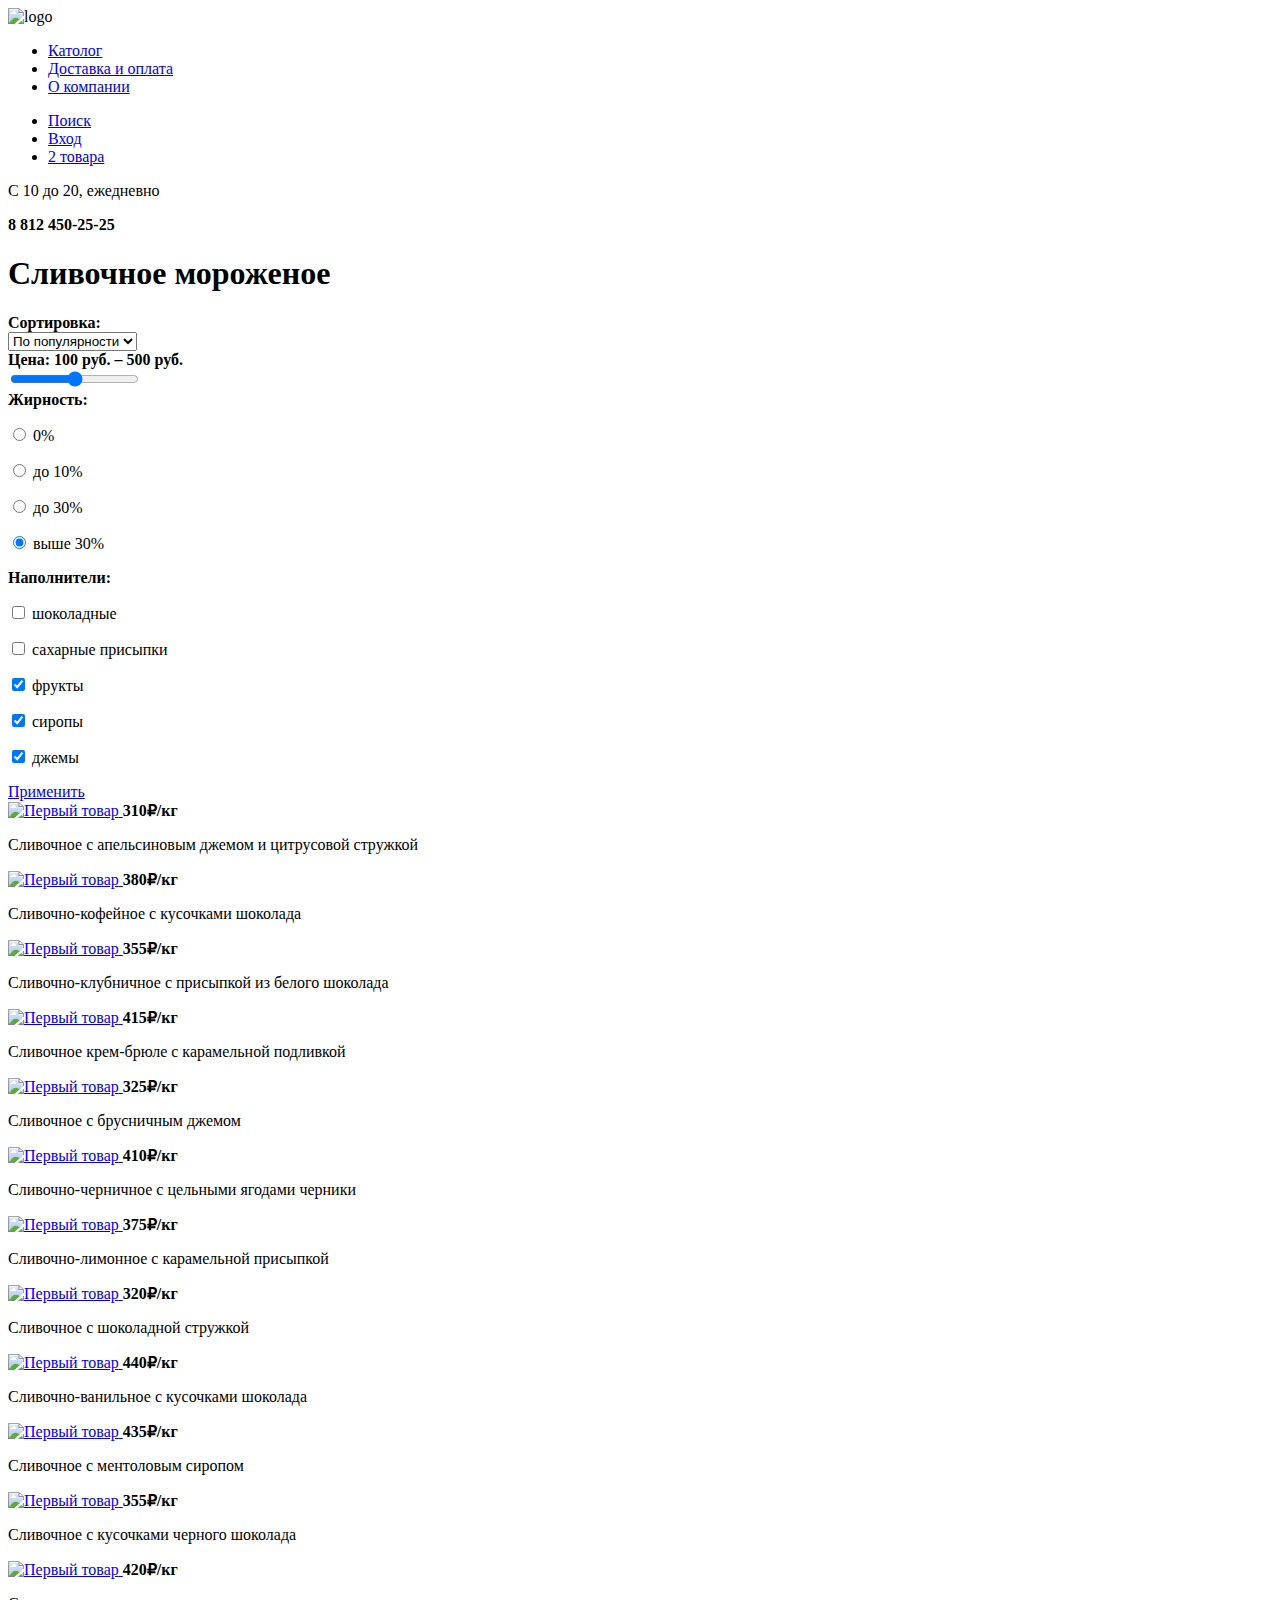
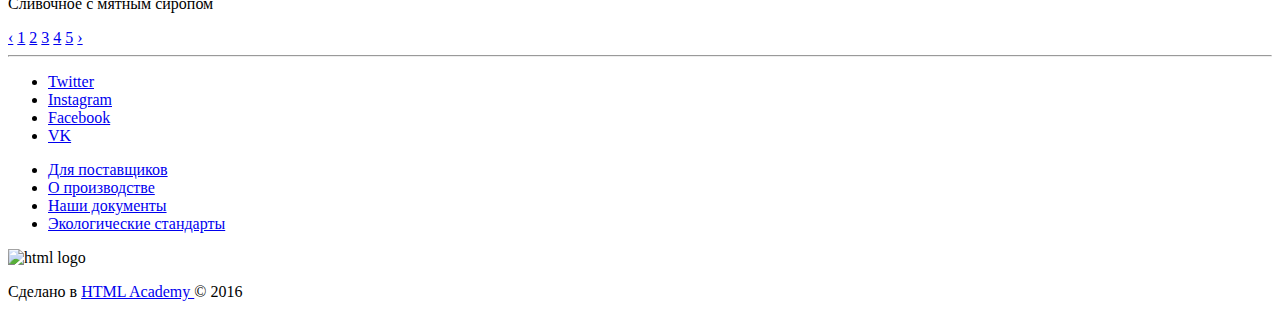
==== catalog.html @ f3e92a96 "Сделал index и catalog" ====
<!DOCTYPE html>
<html>
<head>
	<meta charset="utf-8">
	<title>Католог</title>
</head>
<body>
<!--НАВИГАЦИЯ САЙТА-->

  	<header class="main-header">
         <nav class="main-navigation">
               <img class="main-logo" src="http://placehold.it/150x100" alt="logo">

         	     <ul class="site-navigation">
         	     	     <li><a href="#">Католог</a>
         	     	     	<li><a href="#">Доставка и оплата</a>
         	     	     		<li><a href="#">О компании</a>	
         	     </ul>

         	     <ul class="user-navigation">
         	     	      <li class="search"><a href="#">Поиск</a></li>
         	     	      <li class="enter"><a href="#">Вход</a></li>
         	     	      <li class="your-items"><a href="#">2 товара</a></li>
         	     </ul>
         </nav>

         <div class="main-info">
         	<p class="main-info-text">С 10 до 20, ежедневно</p>
         	<b class="main-info-phone">8 812 450-25-25</b>
         </div> 
  	</header>	


  	<main>
  		<h1 class="main-name">
  			Сливочное мороженое
  		</h1>
  		<div class="settings-menu">

  			  <div class="sorting">
  			  	<b class="sorting-name">Сортировка:</b><br/>
  			  	<select class="sorting-list"> 
                    <option>По популярности</option>
                   <option>По ****</option>
                  <option>По ****</option>
                  <option>По ****</option>
               </select>
             </div>

          <div class="slider">
               <b class="slider-name">Цена: 100 руб. – 500 руб.</b><br/>
          	<input class="slider-list" type="range" min="100" max="500" list="rangeList1">
          </div>

          <div class="choose">
              <b class="choose-name">Жирность:</b>
              <p class="choose-list-1"><input name="jir" type="radio" value="1"> 0% </p>
               <p class="choose-list-2"><input name="jir" type="radio" value="2"> до 10%</p>
               <p class="choose-list-3"><input name="jir" type="radio" value="3" checked> до 30% </p>
               <p class="choose-list-4"><input name="jir" type="radio" value="4" checked> выше 30%</p>
          </div>

          <div class="type">
          	              <b class="type-name">Наполнители:</b>
              <p class="type-list-1"><input name="in" type="checkbox" value="11"> шоколадные </p>
               <p class="type-list-2"><input name="in" type="checkbox" value="22"> сахарные присыпки</p>
               <p class="type-list-3"><input name="in" type="checkbox" value="33" checked> фрукты </p>
               <p class="type-list-4"><input name="in" type="checkbox" value="44" checked> сиропы</p>
                 <p class="type-list-5"><input name="in" type="checkbox" value="55" checked> джемы</p>
          </div>
          <div class="button">
          	<!--ТУТ БУДЕТ КНОПКА, НО ПОКА a-->
            <a class="button-name" href="#">Применить</a>
          </div>
           </div>

  		</main>


  		<section class="items">

      <div class="item-1">
           <a href="#">
            	  <img class="item-1-img" src="http://placehold.it/150x100" alt="Первый товар">
            </a>
            <b class="item-1-price">310₽<span class="item-1-kg">/кг</span></b>
             
            <p class="item-1-text">Сливочное с апельсиновым джемом и цитрусовой стружкой</p>

      </div>


      <div class="item-2">
           <a href="#">
            	  <img class="item-2-img" src="http://placehold.it/150x100" alt="Первый товар">
            </a>
            <b class="item-2-price">380₽<span class="item-2-kg">/кг</span></b>
             
            <p class="item-2-text">Сливочно-кофейное с кусочками шоколада</p>

      </div>

      <div class="item-3">
           <a href="#">
            	  <img class="item-3-img" src="http://placehold.it/150x100" alt="Первый товар">
            </a>
            <b class="item-3-price">355₽<span class="item-3-kg">/кг</span></b>
             
            <p class="item-3-text">Сливочно-клубничное с присыпкой из белого шоколада</p>

      </div>


       <div class="item-4">
           <a href="#">
            	  <img class="item-4-img" src="http://placehold.it/150x100" alt="Первый товар">
            </a>
            <b class="item-4-price">415₽<span class="item-4-kg">/кг</span></b>
             
            <p class="item-4-text">Сливочное крем-брюле с карамельной подливкой</p>

      </div>

      <div class="item-5">
           <a href="#">
            	  <img class="item-5-img" src="http://placehold.it/150x100" alt="Первый товар">
            </a>
            <b class="item-5-price">325₽<span class="item-5-kg">/кг</span></b>
             
            <p class="item-5-text">Сливочное с брусничным джемом</p>

      </div>

      <div class="item-6">
           <a href="#">
            	  <img class="item-6-img" src="http://placehold.it/150x100" alt="Первый товар">
            </a>
            <b class="item-6-price">410₽<span class="item-6-kg">/кг</span></b>
             
            <p class="item-6-text">Сливочно-черничное с цельными ягодами черники</p>

      </div>

      <div class="item-7">
           <a href="#">
            	  <img class="item-7-img" src="http://placehold.it/150x100" alt="Первый товар">
            </a>
            <b class="item-7-price">375₽<span class="item-7-kg">/кг</span></b>
             
            <p class="item-7-text">Сливочно-лимонное с карамельной присыпкой</p>

      </div>

            <div class="item-8">
           <a href="#">
            	  <img class="item-8-img" src="http://placehold.it/150x100" alt="Первый товар">
            </a>
            <b class="item-8-price">320₽<span class="item-8-kg">/кг</span></b>
             
            <p class="item-8-text">Сливочное с шоколадной стружкой</p>

      </div>

          <div class="item-9">
           <a href="#">
            	  <img class="item-9-img" src="http://placehold.it/150x100" alt="Первый товар">
            </a>
            <b class="item-9-price">440₽<span class="item-9-kg">/кг</span></b>
             
            <p class="item-9-text">Сливочно-ванильное с кусочками шоколада</p>

      </div>

      <div class="item-10">
           <a href="#">
            	  <img class="item-10-img" src="http://placehold.it/150x100" alt="Первый товар">
            </a>
            <b class="item-10-price">435₽<span class="item-10-kg">/кг</span></b>
             
            <p class="item-10-text">Сливочноe с ментоловым сиропом</p>

      </div>

      <div class="item-11">
           <a href="#">
            	  <img class="item-11-img" src="http://placehold.it/150x100" alt="Первый товар">
            </a>
            <b class="item-11-price">355₽<span class="item-11-kg">/кг</span></b>
             
            <p class="item-11-text">Сливочное с кусочками черного шоколада</p>

      </div>

      <div class="item-12">
           <a href="#">
            	  <img class="item-12-img" src="http://placehold.it/150x100" alt="Первый товар">
            </a>
            <b class="item-12-price">420₽<span class="item-12-kg">/кг</span></b>
             
            <p class="item-12-text">Сливочное с мятным сиропом</p>

      </div>


  		</section>


 <div class="pick-str">
 
  <a class="pick-1" href="#">‹</a> 
  <a class="pick-2" href="#">1</a>
  <a class="pick-3" href="#">2</a> 
  <a class="pick-4" href="#">3</a> 
  <a class="pick-5" href="#">4</a> 
  <a class="pick-6" href="#">5</a> 
  <a class="pick-7" href="#">›</a> 

 </div>


 <hr/>

<footer class="main-footer">
    	<ul class="social">
    		 <li class="social-1"><a href="#">Twitter</a></li>
    		 <li class="social-2"><a href="#">Instagram</a></li>
    		 <li class="social-3"><a href="#">Facebook</a></li>
    		 <li class="social-4"><a href="#">VK</a></li>
    	</ul>

    	<ul class="social">
    		 <li class="social-img"><a href="#">Для поставщиков</a></li>
    		 <li><a href="#">О производстве	</a></li>
    		 <li><a href="#">	Наши документы</a></li>
    		 <li><a href="#">	Экологические стандарты</a></li>
    	</ul>

    	<div class="made-in-html">
    		<img class="made-in-html-logo" src="http://placehold.it/150x100" alt="html logo">
    		<p class="made-in-html-text">Сделано в <a href=#> HTML Academy </a>© 2016</p>
    	</div>
    </footer> 

</body>
</html>
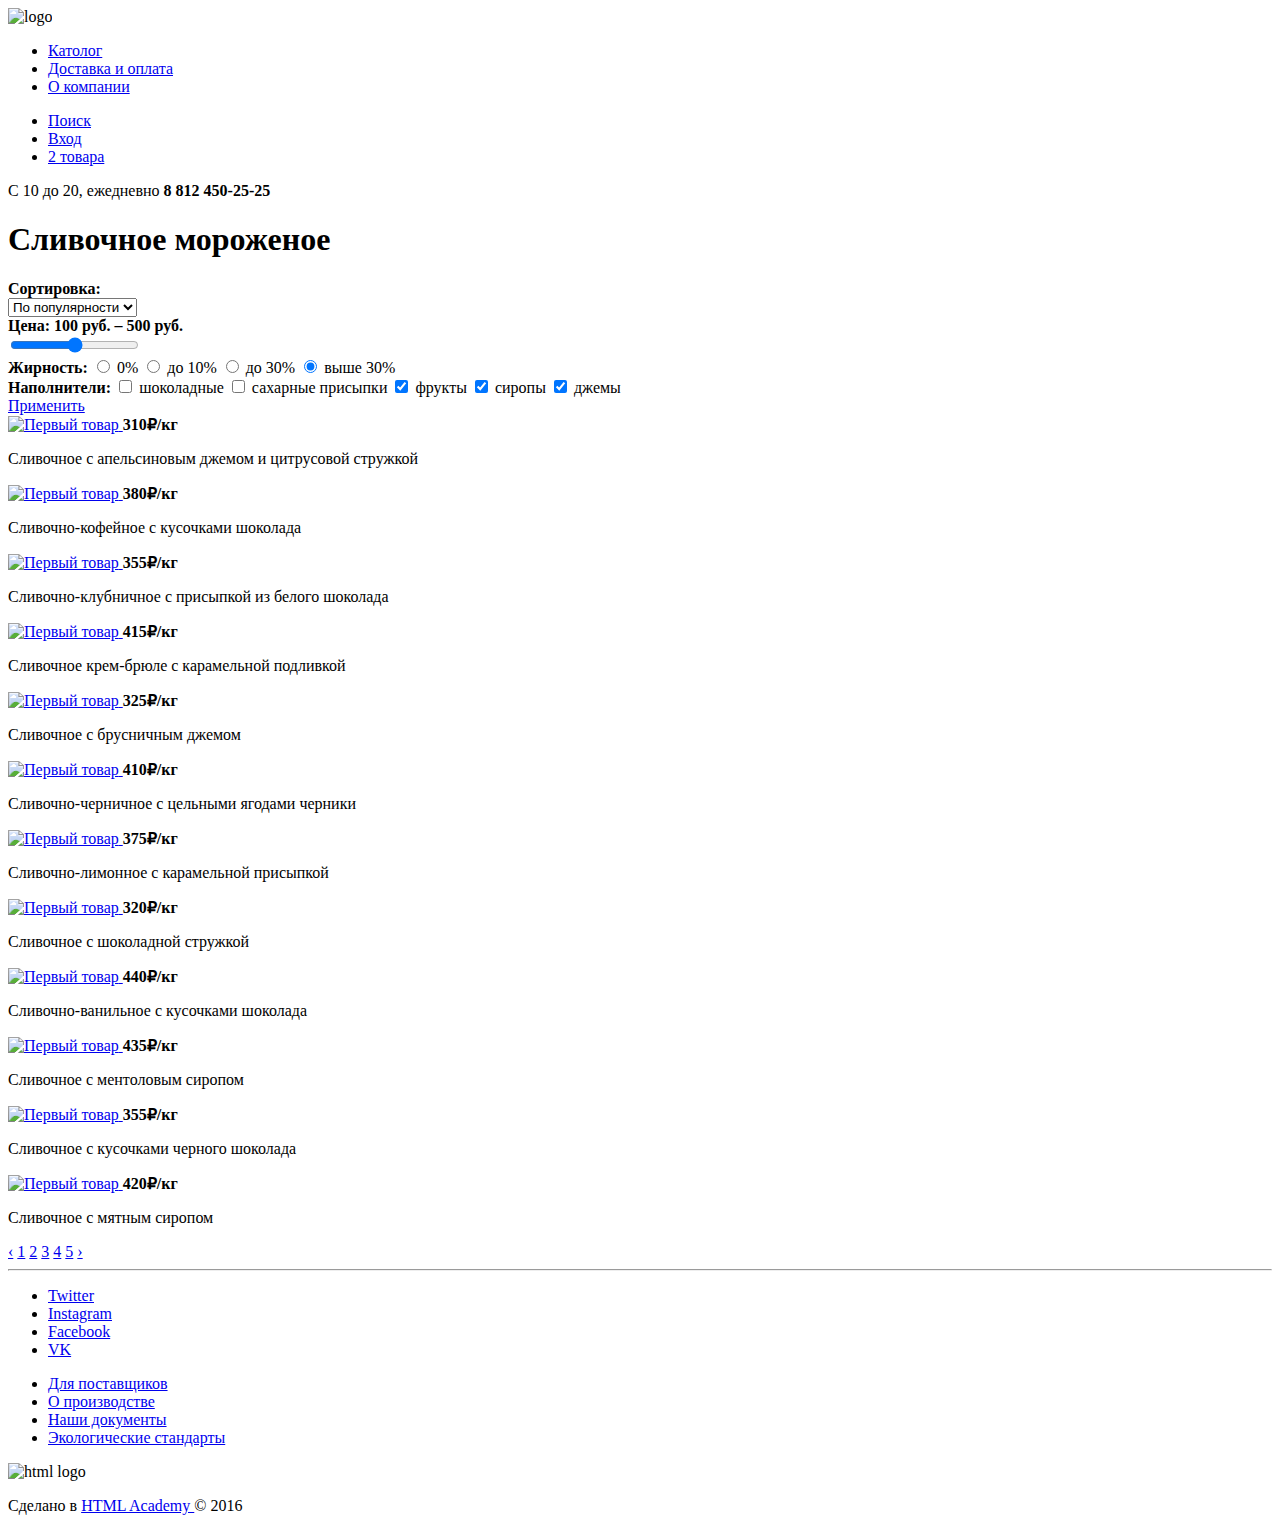
==== commit 58c07318: "Исправил" ====
--- a/catalog.html
+++ b/catalog.html
@@ -14,7 +14,7 @@
          	     <ul class="site-navigation">
          	     	     <li><a href="#">Католог</a>
          	     	     	<li><a href="#">Доставка и оплата</a>
-         	     	     		<li><a href="#">О компании</a>	
+         	     	     	<li><a href="#">О компании</a>	
          	     </ul>
 
          	     <ul class="user-navigation">
@@ -25,7 +25,7 @@
          </nav>
 
          <div class="main-info">
-         	<p class="main-info-text">С 10 до 20, ежедневно</p>
+         	<label class="main-info-text">С 10 до 20, ежедневно</label>
          	<b class="main-info-phone">8 812 450-25-25</b>
          </div> 
   	</header>	
@@ -40,8 +40,8 @@
   			  <div class="sorting">
   			  	<b class="sorting-name">Сортировка:</b><br/>
   			  	<select class="sorting-list"> 
-                    <option>По популярности</option>
-                   <option>По ****</option>
+                  <option>По популярности</option>
+                  <option>По ****</option>
                   <option>По ****</option>
                   <option>По ****</option>
                </select>
@@ -54,19 +54,19 @@
 
           <div class="choose">
               <b class="choose-name">Жирность:</b>
-              <p class="choose-list-1"><input name="jir" type="radio" value="1"> 0% </p>
-               <p class="choose-list-2"><input name="jir" type="radio" value="2"> до 10%</p>
-               <p class="choose-list-3"><input name="jir" type="radio" value="3" checked> до 30% </p>
-               <p class="choose-list-4"><input name="jir" type="radio" value="4" checked> выше 30%</p>
+               <label class="choose-list-1"><input name="jir" type="radio" value="1"> 0% </label>
+               <label class="choose-list-2"><input name="jir" type="radio" value="2"> до 10%</label>
+               <label class="choose-list-3"><input name="jir" type="radio" value="3" checked> до 30% </label>
+               <label class="choose-list-4"><input name="jir" type="radio" value="4" checked> выше 30%</label>
           </div>
 
           <div class="type">
           	              <b class="type-name">Наполнители:</b>
-              <p class="type-list-1"><input name="in" type="checkbox" value="11"> шоколадные </p>
-               <p class="type-list-2"><input name="in" type="checkbox" value="22"> сахарные присыпки</p>
-               <p class="type-list-3"><input name="in" type="checkbox" value="33" checked> фрукты </p>
-               <p class="type-list-4"><input name="in" type="checkbox" value="44" checked> сиропы</p>
-                 <p class="type-list-5"><input name="in" type="checkbox" value="55" checked> джемы</p>
+               <label class="type-list-1"><input name="in" type="checkbox" value="11"> шоколадные </label>
+               <label class="type-list-2"><input name="in" type="checkbox" value="22"> сахарные присыпки</label>
+               <label class="type-list-3"><input name="in" type="checkbox" value="33" checked> фрукты </label>
+               <label class="type-list-4"><input name="in" type="checkbox" value="44" checked> сиропы</label>
+               <label class="type-list-5"><input name="in" type="checkbox" value="55" checked> джемы</label>
           </div>
           <div class="button">
           	<!--ТУТ БУДЕТ КНОПКА, НО ПОКА a-->
@@ -207,25 +207,25 @@
 
  <div class="pick-str">
  
-  <a class="pick-1" href="#">‹</a> 
-  <a class="pick-2" href="#">1</a>
-  <a class="pick-3" href="#">2</a> 
-  <a class="pick-4" href="#">3</a> 
-  <a class="pick-5" href="#">4</a> 
-  <a class="pick-6" href="#">5</a> 
-  <a class="pick-7" href="#">›</a> 
+  <a href="#">‹</a> 
+  <a href="#">1</a>
+  <a href="#">2</a> 
+  <a href="#">3</a> 
+  <a href="#">4</a> 
+  <a href="#">5</a> 
+  <a href="#">›</a> 
 
  </div>
 
 
- <hr/>
+ <hr>
 
 <footer class="main-footer">
     	<ul class="social">
-    		 <li class="social-1"><a href="#">Twitter</a></li>
-    		 <li class="social-2"><a href="#">Instagram</a></li>
-    		 <li class="social-3"><a href="#">Facebook</a></li>
-    		 <li class="social-4"><a href="#">VK</a></li>
+    		 <li class="social-info-twitter"><a href="#">Twitter</a></li>
+    		 <li class="social-info-instagram"><a href="#">Instagram</a></li>
+    		 <li class="social-info-facebook"><a href="#">Facebook</a></li>
+    		 <li class="social-info-vk"><a href="#">VK</a></li>
     	</ul>
 
     	<ul class="social">
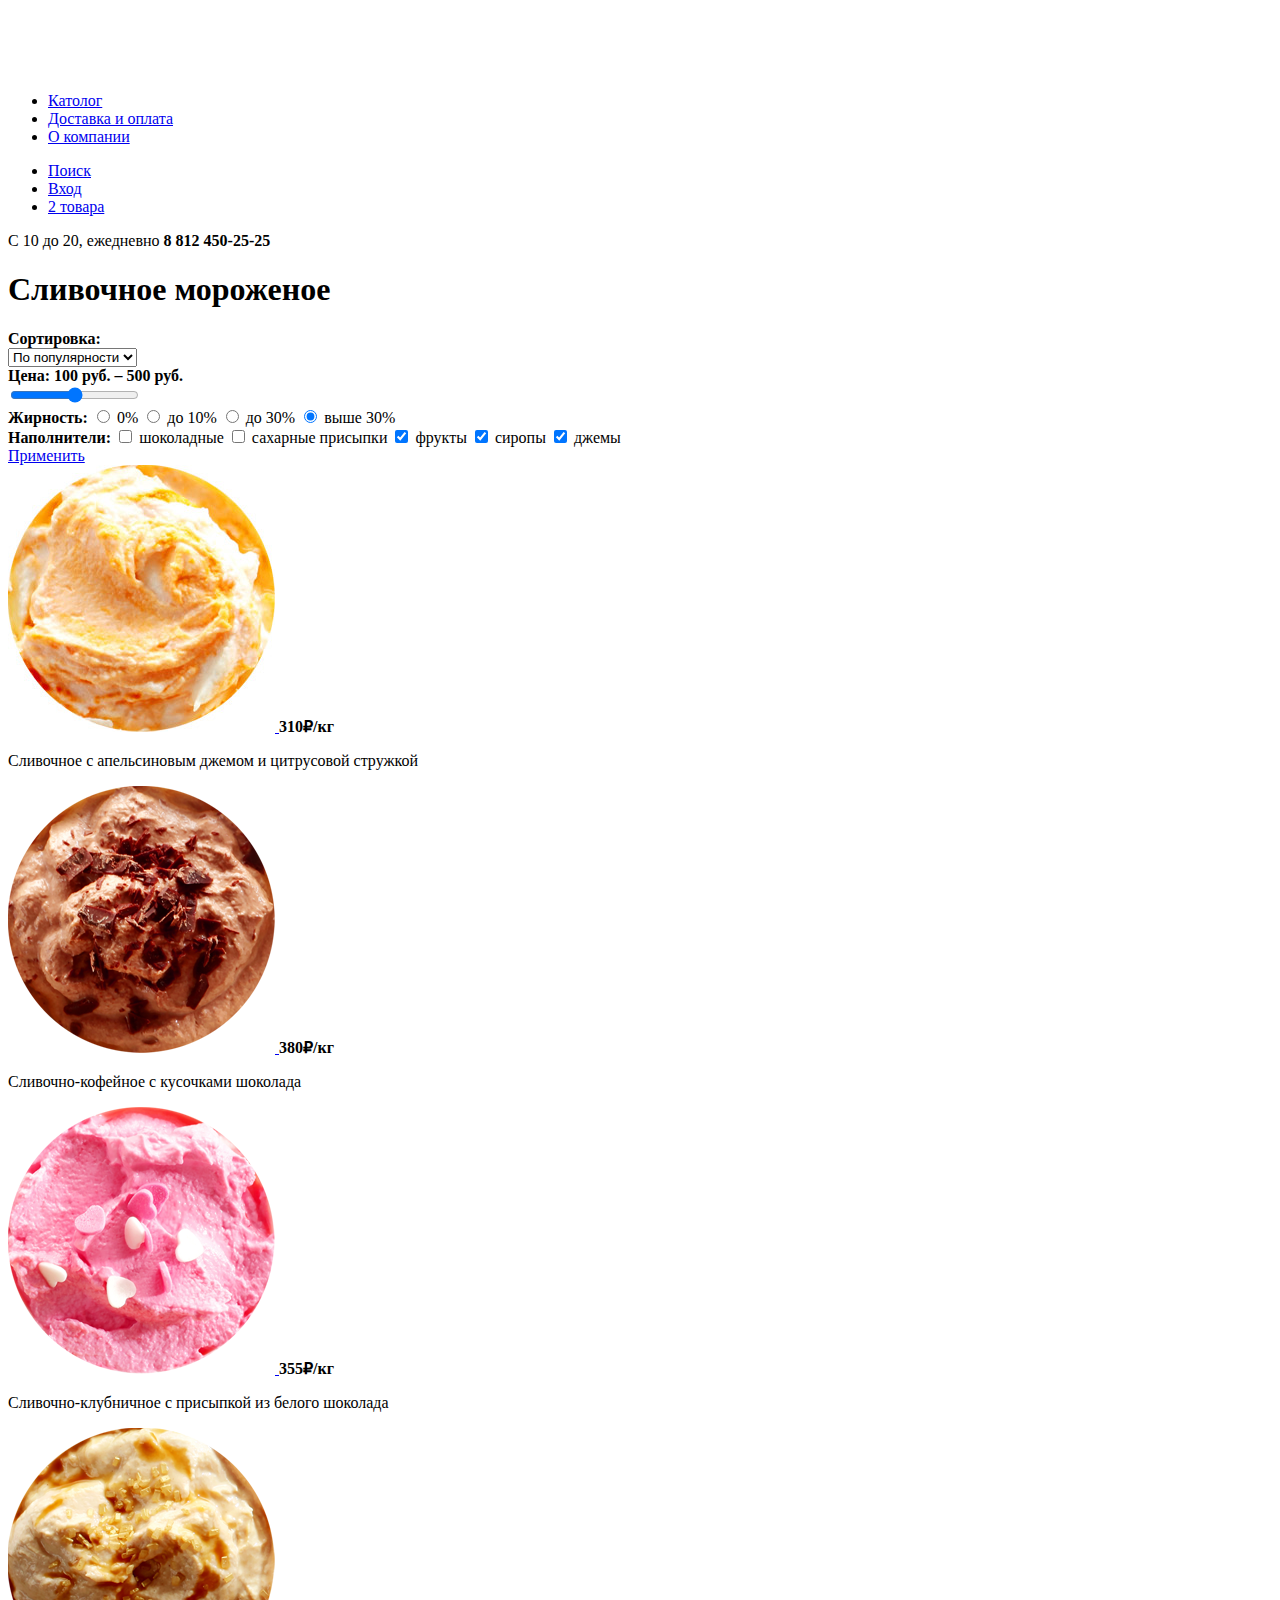
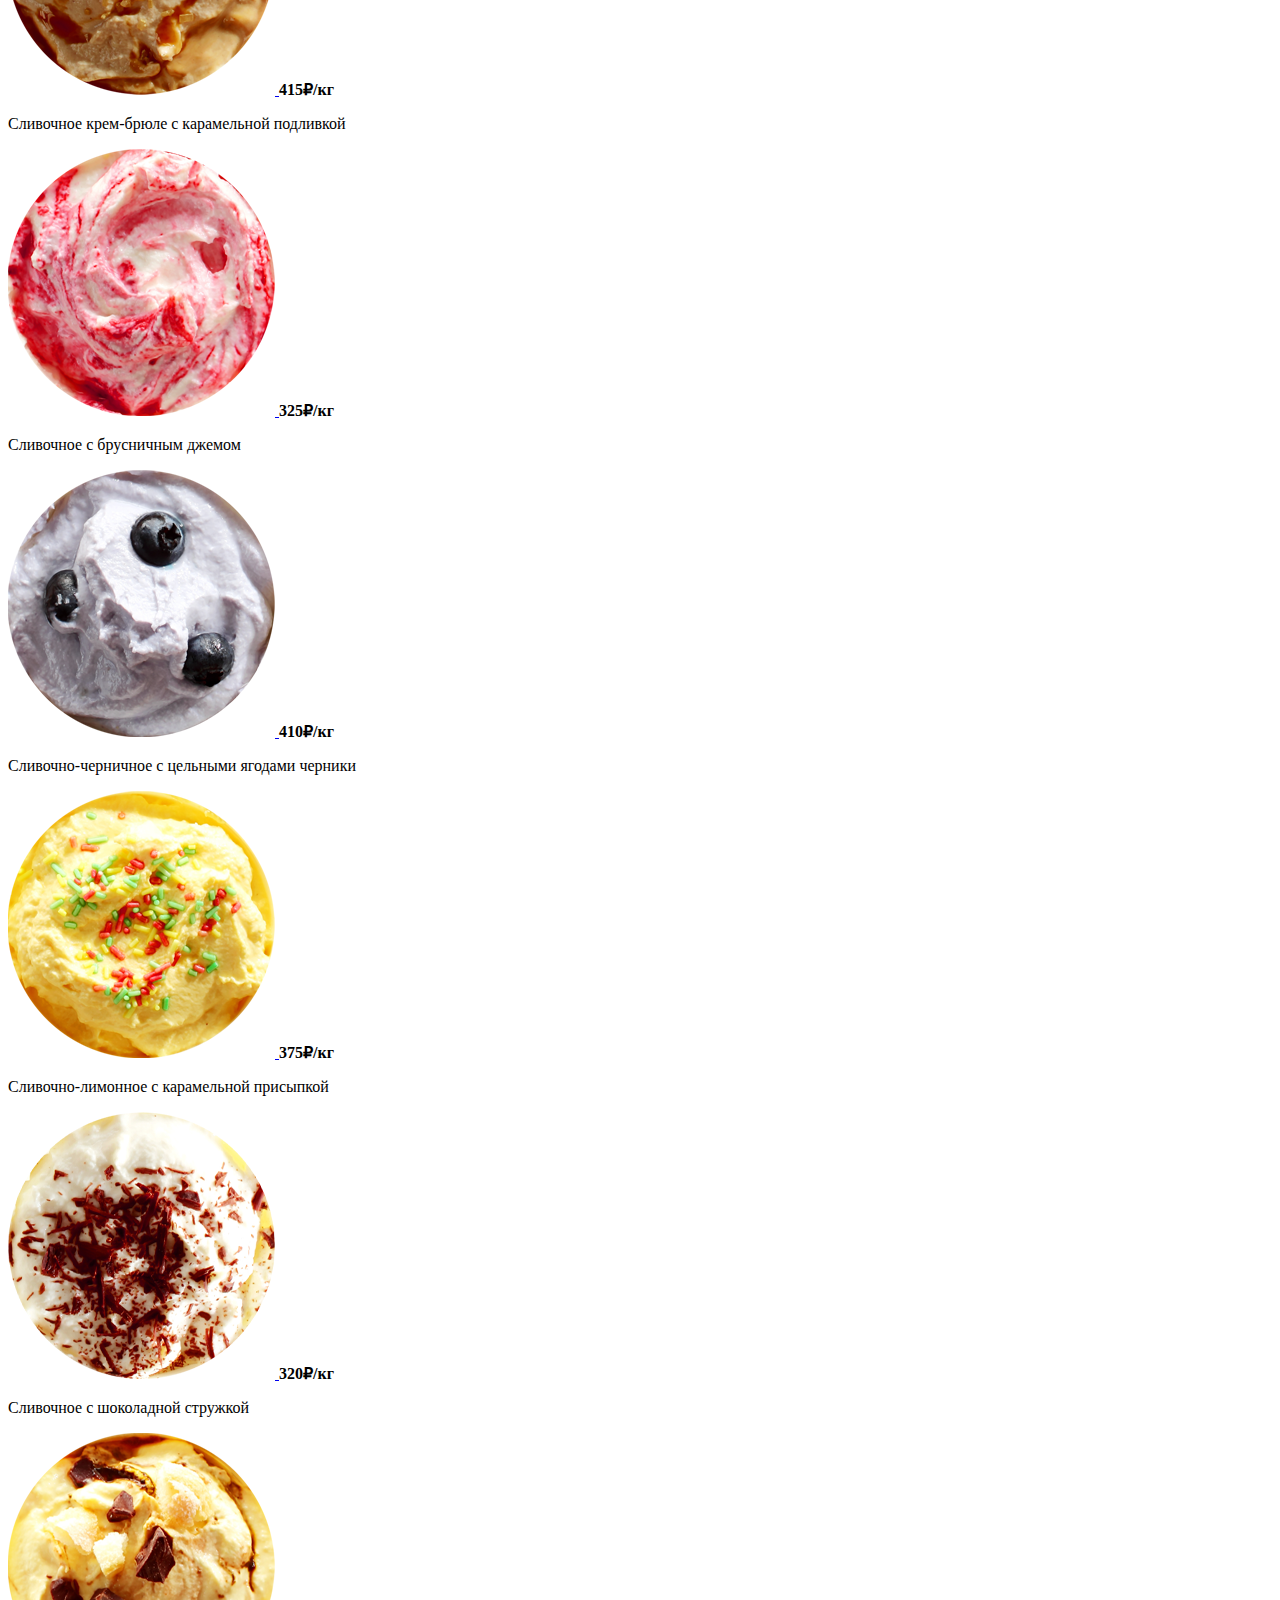
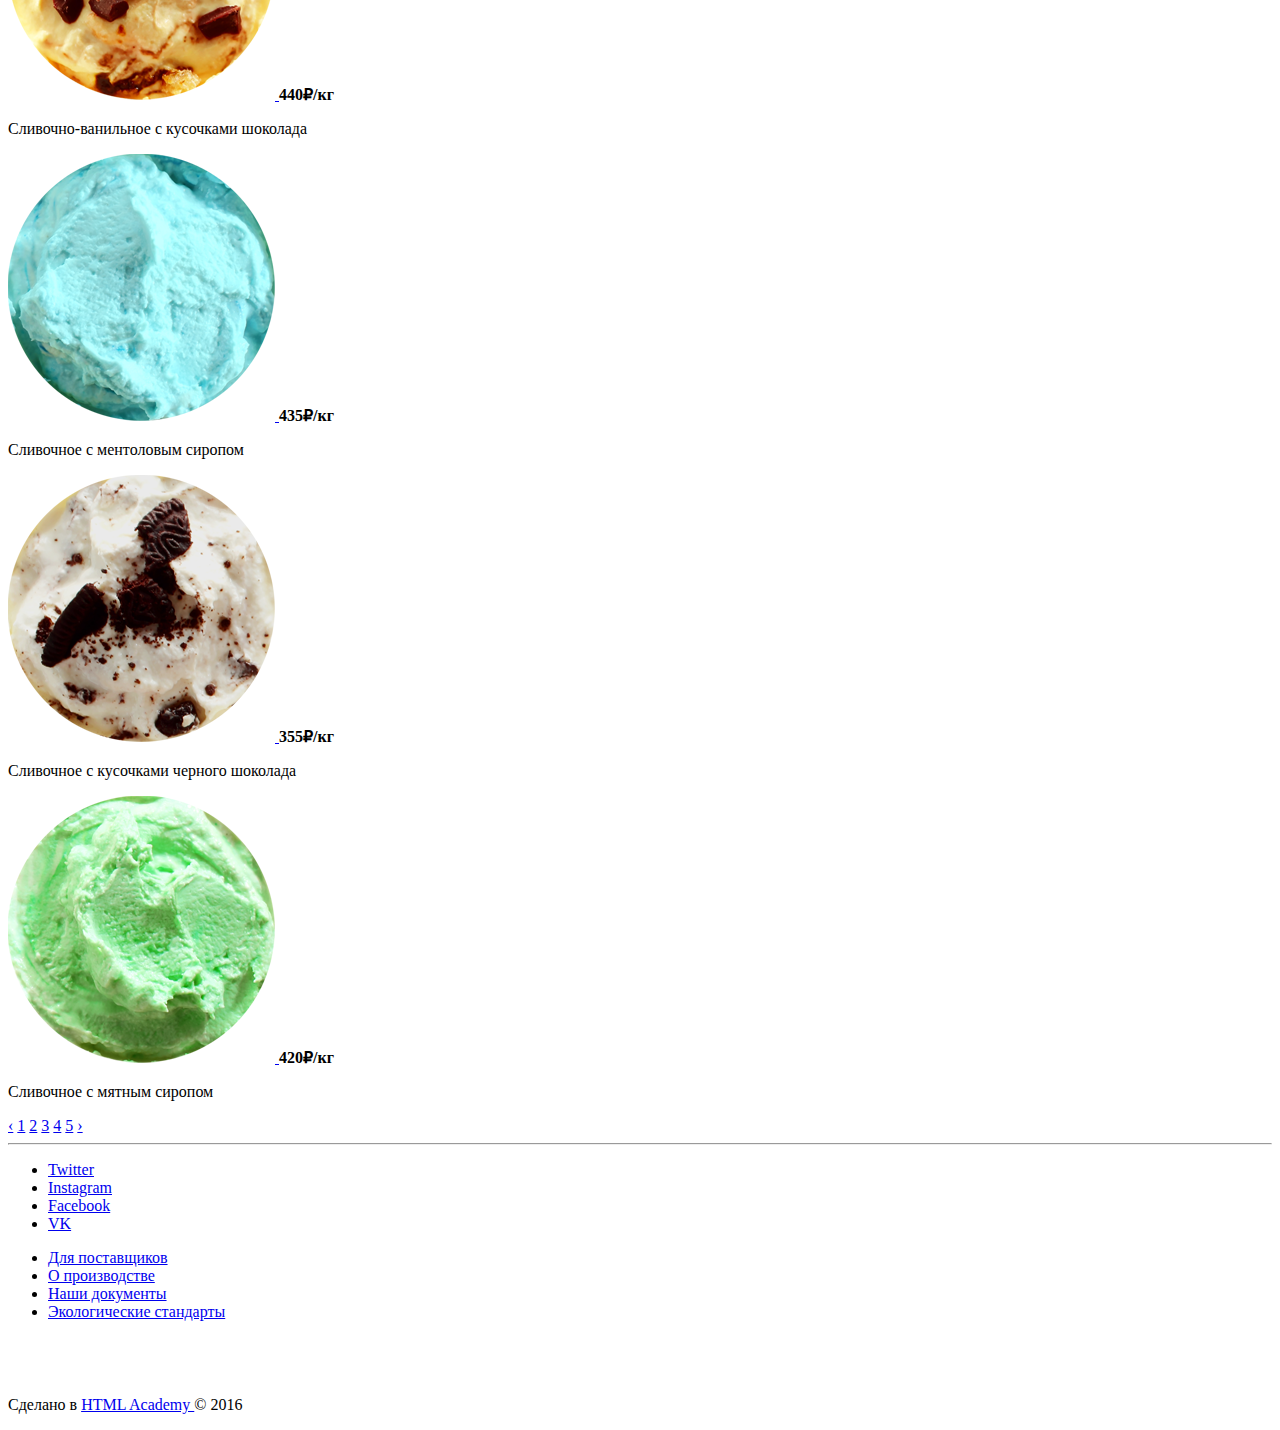
==== commit 641f6a70: "дз" ====
--- a/catalog.html
+++ b/catalog.html
@@ -1,6 +1,7 @@
 <!DOCTYPE html>
 <html>
 <head>
+	 <link href="css/style.css" rel="stylesheet">
 	<meta charset="utf-8">
 	<title>Католог</title>
 </head>
@@ -9,7 +10,7 @@
 
   	<header class="main-header">
          <nav class="main-navigation">
-               <img class="main-logo" src="http://placehold.it/150x100" alt="logo">
+                <img class="main-logo" src="img/лого.png" alt="logo">
 
          	     <ul class="site-navigation">
          	     	     <li><a href="#">Католог</a>
@@ -81,7 +82,7 @@
 
       <div class="item-1">
            <a href="#">
-            	  <img class="item-1-img" src="http://placehold.it/150x100" alt="Первый товар">
+            	  <img class="item-1-img" src="img/1.jpg" alt="Первый товар">
             </a>
             <b class="item-1-price">310₽<span class="item-1-kg">/кг</span></b>
              
@@ -92,7 +93,7 @@
 
       <div class="item-2">
            <a href="#">
-            	  <img class="item-2-img" src="http://placehold.it/150x100" alt="Первый товар">
+            	  <img class="item-2-img" src="img/2.png" alt="Первый товар">
             </a>
             <b class="item-2-price">380₽<span class="item-2-kg">/кг</span></b>
              
@@ -102,7 +103,7 @@
 
       <div class="item-3">
            <a href="#">
-            	  <img class="item-3-img" src="http://placehold.it/150x100" alt="Первый товар">
+            	  <img class="item-3-img" src="img/3.png" alt="Первый товар">
             </a>
             <b class="item-3-price">355₽<span class="item-3-kg">/кг</span></b>
              
@@ -113,7 +114,7 @@
 
        <div class="item-4">
            <a href="#">
-            	  <img class="item-4-img" src="http://placehold.it/150x100" alt="Первый товар">
+            	  <img class="item-4-img" src="img/4.png" alt="Первый товар">
             </a>
             <b class="item-4-price">415₽<span class="item-4-kg">/кг</span></b>
              
@@ -123,7 +124,7 @@
 
       <div class="item-5">
            <a href="#">
-            	  <img class="item-5-img" src="http://placehold.it/150x100" alt="Первый товар">
+            	  <img class="item-5-img" src="img/5.png" alt="Первый товар">
             </a>
             <b class="item-5-price">325₽<span class="item-5-kg">/кг</span></b>
              
@@ -133,7 +134,7 @@
 
       <div class="item-6">
            <a href="#">
-            	  <img class="item-6-img" src="http://placehold.it/150x100" alt="Первый товар">
+            	  <img class="item-6-img" src="img/6.png" alt="Первый товар">
             </a>
             <b class="item-6-price">410₽<span class="item-6-kg">/кг</span></b>
              
@@ -143,7 +144,7 @@
 
       <div class="item-7">
            <a href="#">
-            	  <img class="item-7-img" src="http://placehold.it/150x100" alt="Первый товар">
+            	  <img class="item-7-img" src="img/7.png" alt="Первый товар">
             </a>
             <b class="item-7-price">375₽<span class="item-7-kg">/кг</span></b>
              
@@ -153,7 +154,7 @@
 
             <div class="item-8">
            <a href="#">
-            	  <img class="item-8-img" src="http://placehold.it/150x100" alt="Первый товар">
+            	  <img class="item-8-img" src="img/8.png" alt="Первый товар">
             </a>
             <b class="item-8-price">320₽<span class="item-8-kg">/кг</span></b>
              
@@ -163,7 +164,7 @@
 
           <div class="item-9">
            <a href="#">
-            	  <img class="item-9-img" src="http://placehold.it/150x100" alt="Первый товар">
+            	  <img class="item-9-img" src="img/9.png" alt="Первый товар">
             </a>
             <b class="item-9-price">440₽<span class="item-9-kg">/кг</span></b>
              
@@ -173,7 +174,7 @@
 
       <div class="item-10">
            <a href="#">
-            	  <img class="item-10-img" src="http://placehold.it/150x100" alt="Первый товар">
+            	  <img class="item-10-img" src="img/10.png" alt="Первый товар">
             </a>
             <b class="item-10-price">435₽<span class="item-10-kg">/кг</span></b>
              
@@ -183,7 +184,7 @@
 
       <div class="item-11">
            <a href="#">
-            	  <img class="item-11-img" src="http://placehold.it/150x100" alt="Первый товар">
+            	  <img class="item-11-img" src="img/11.png" alt="Первый товар">
             </a>
             <b class="item-11-price">355₽<span class="item-11-kg">/кг</span></b>
              
@@ -193,7 +194,7 @@
 
       <div class="item-12">
            <a href="#">
-            	  <img class="item-12-img" src="http://placehold.it/150x100" alt="Первый товар">
+            	  <img class="item-12-img" src="img/12.png" alt="Первый товар">
             </a>
             <b class="item-12-price">420₽<span class="item-12-kg">/кг</span></b>
              
@@ -236,7 +237,7 @@
     	</ul>
 
     	<div class="made-in-html">
-    		<img class="made-in-html-logo" src="http://placehold.it/150x100" alt="html logo">
+    		<img class="made-in-html-logo" src="img/logo-htmlacademy-small.png" alt="html logo">
     		<p class="made-in-html-text">Сделано в <a href=#> HTML Academy </a>© 2016</p>
     	</div>
     </footer> 
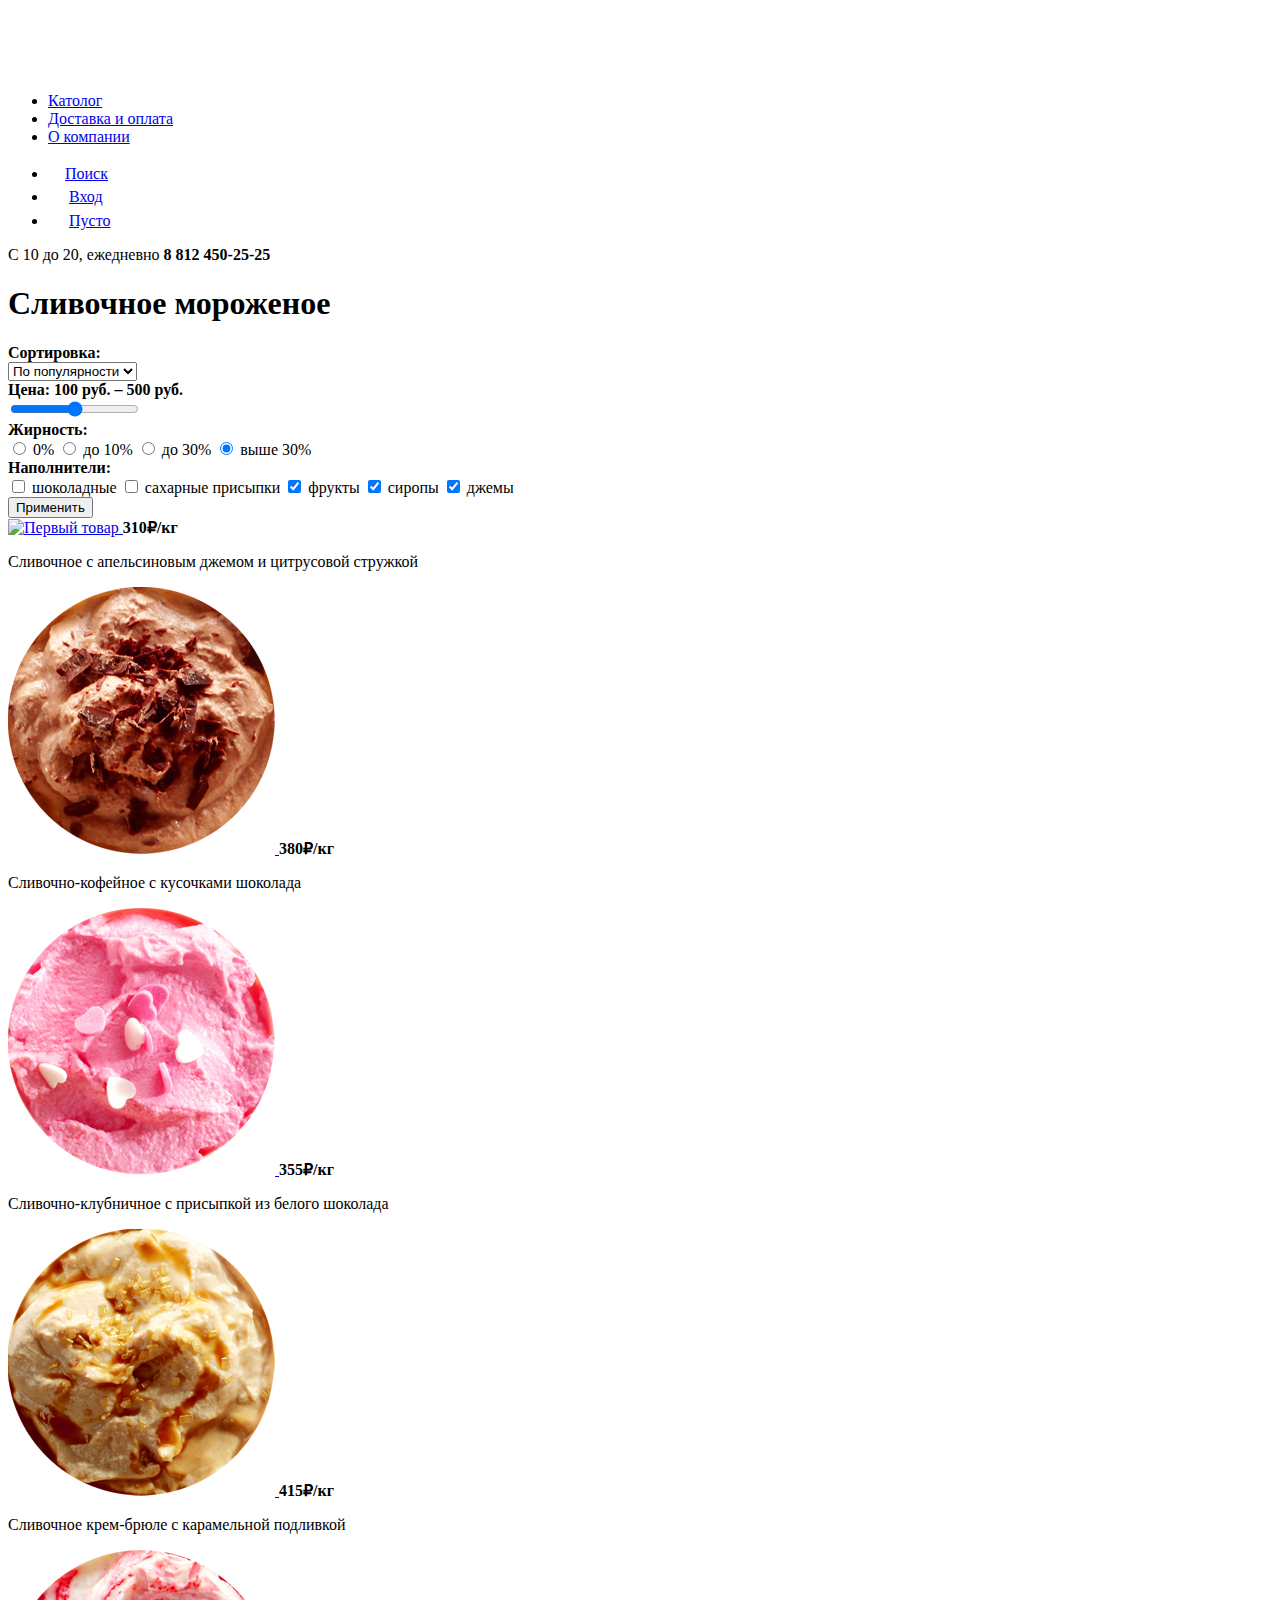
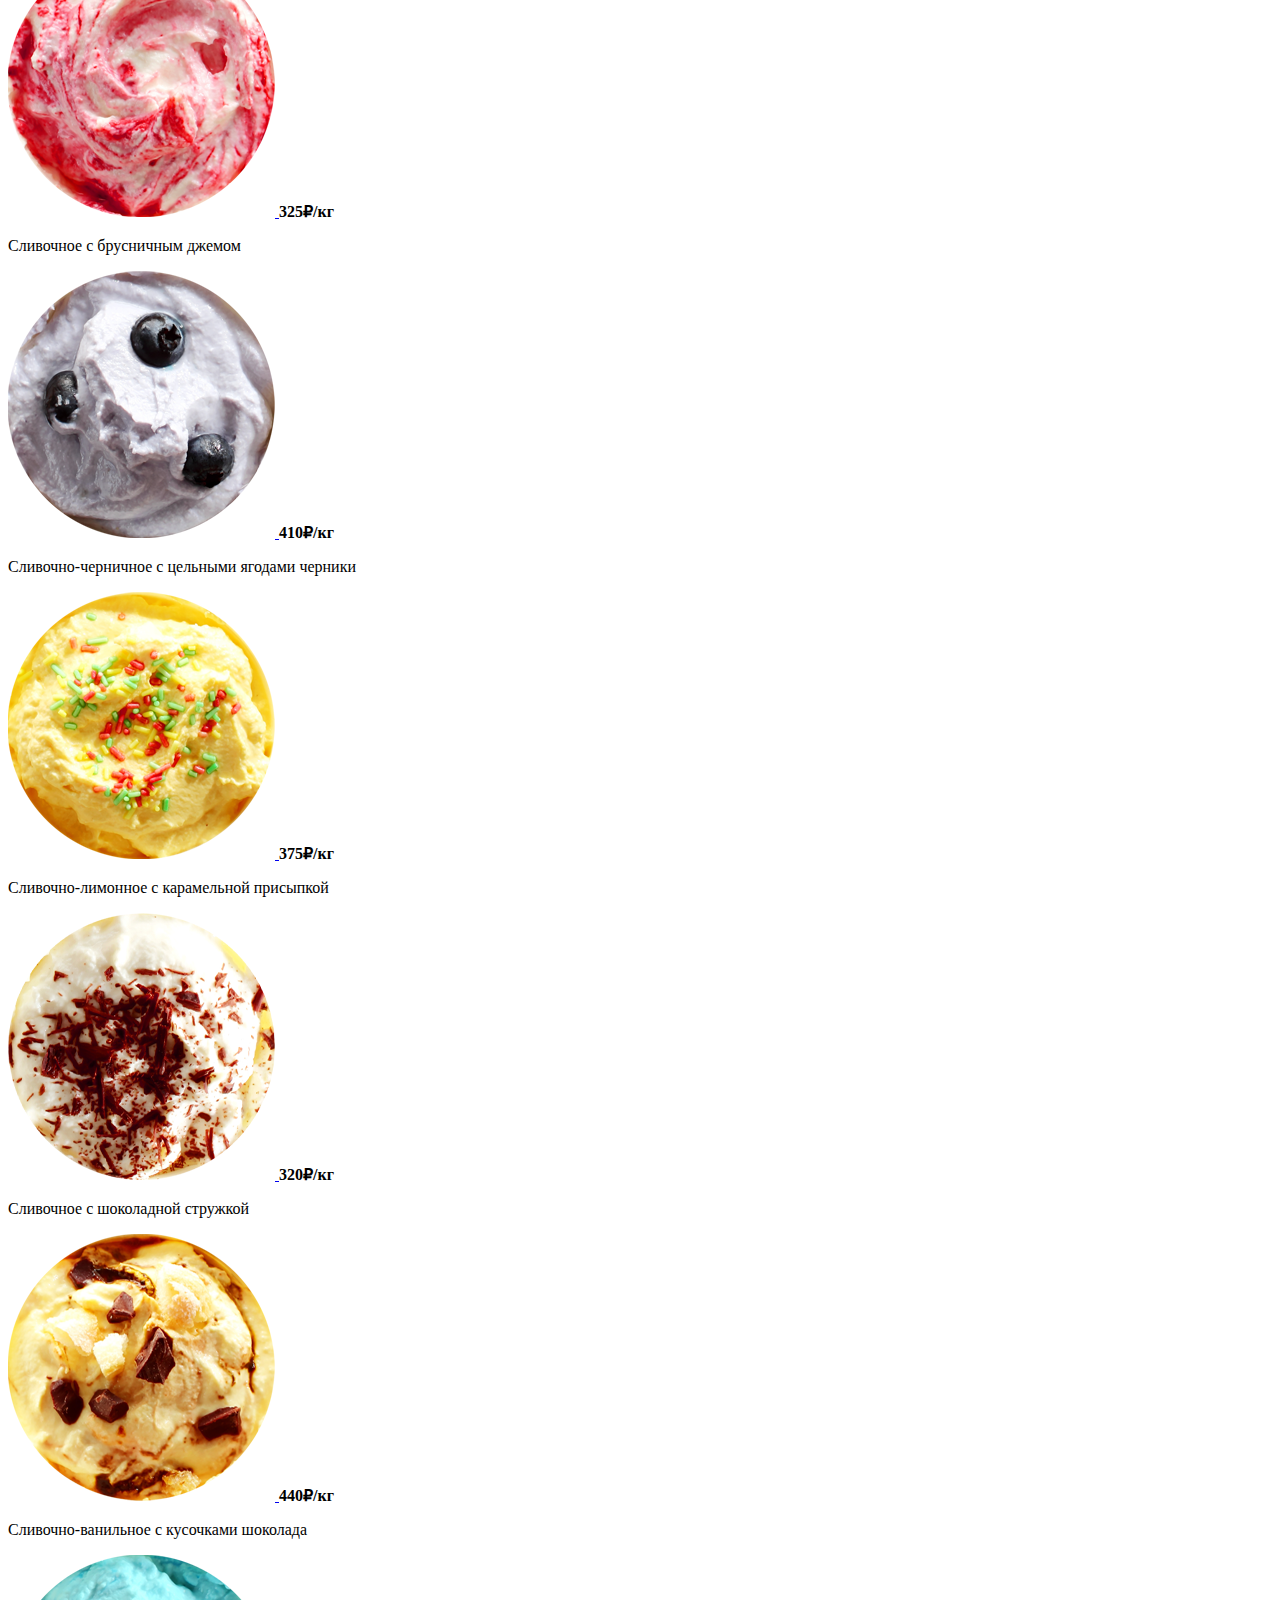
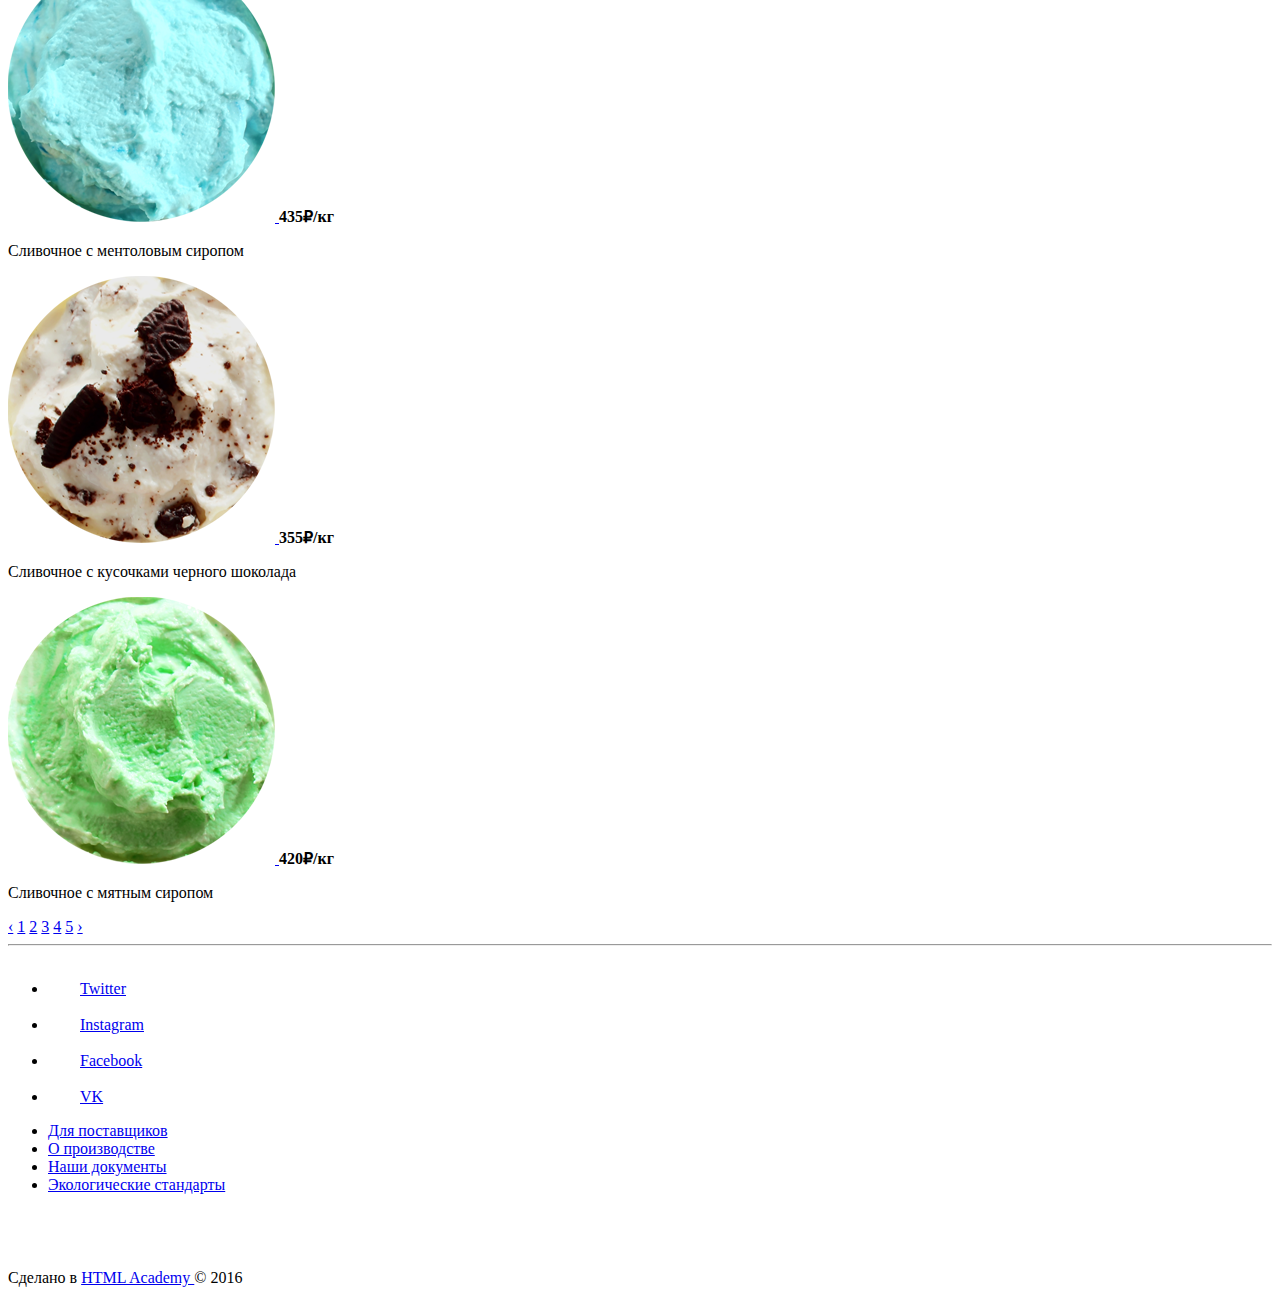
==== commit 153ab8db: "сделал" ====
--- a/catalog.html
+++ b/catalog.html
@@ -10,18 +10,18 @@
 
   	<header class="main-header">
          <nav class="main-navigation">
-                <img class="main-logo" src="img/лого.png" alt="logo">
+                <img class="main-logo" src="img/logo.png" alt="logo">
 
          	     <ul class="site-navigation">
-         	     	     <li><a href="#">Католог</a>
+         	     	        <li><a href="#">Католог</a>
          	     	     	<li><a href="#">Доставка и оплата</a>
          	     	     	<li><a href="#">О компании</a>	
          	     </ul>
 
          	     <ul class="user-navigation">
-         	     	      <li class="search"><a href="#">Поиск</a></li>
-         	     	      <li class="enter"><a href="#">Вход</a></li>
-         	     	      <li class="your-items"><a href="#">2 товара</a></li>
+         	     	      <li class="search"><a href="#"><img src="img/search.png" alt="поиск">Поиск</a></li>
+         	     	      <li class="enter"><a href="#"><img src="img/enter.png" alt="вход">Вход</a></li>
+         	     	      <li class="your-items"><a href="#"><img src="img/shop.png" alt="корзина">Пусто</a></li>
          	     </ul>
          </nav>
 
@@ -40,6 +40,7 @@
 
   			  <div class="sorting">
   			  	<b class="sorting-name">Сортировка:</b><br/>
+
   			  	<select class="sorting-list"> 
                   <option>По популярности</option>
                   <option>По ****</option>
@@ -50,28 +51,34 @@
 
           <div class="slider">
                <b class="slider-name">Цена: 100 руб. – 500 руб.</b><br/>
+               <form action="#" name="slider" method="get">
           	<input class="slider-list" type="range" min="100" max="500" list="rangeList1">
+               </form>
           </div>
 
           <div class="choose">
-              <b class="choose-name">Жирность:</b>
+            <b class="choose-name">Жирность:</b>
+            <form action="#" name="list" method="get">
                <label class="choose-list-1"><input name="jir" type="radio" value="1"> 0% </label>
                <label class="choose-list-2"><input name="jir" type="radio" value="2"> до 10%</label>
                <label class="choose-list-3"><input name="jir" type="radio" value="3" checked> до 30% </label>
                <label class="choose-list-4"><input name="jir" type="radio" value="4" checked> выше 30%</label>
+            </form>
           </div>
 
           <div class="type">
-          	              <b class="type-name">Наполнители:</b>
+          	<b class="type-name">Наполнители:</b>
+          	<form action="#" name="typelist" method="get">
                <label class="type-list-1"><input name="in" type="checkbox" value="11"> шоколадные </label>
                <label class="type-list-2"><input name="in" type="checkbox" value="22"> сахарные присыпки</label>
                <label class="type-list-3"><input name="in" type="checkbox" value="33" checked> фрукты </label>
                <label class="type-list-4"><input name="in" type="checkbox" value="44" checked> сиропы</label>
                <label class="type-list-5"><input name="in" type="checkbox" value="55" checked> джемы</label>
+            </form>
           </div>
           <div class="button">
-          	<!--ТУТ БУДЕТ КНОПКА, НО ПОКА a-->
-            <a class="button-name" href="#">Применить</a>
+          	
+            <button class="button-name" href="#">Применить</button>
           </div>
            </div>
 
@@ -223,10 +230,10 @@
 
 <footer class="main-footer">
     	<ul class="social">
-    		 <li class="social-info-twitter"><a href="#">Twitter</a></li>
-    		 <li class="social-info-instagram"><a href="#">Instagram</a></li>
-    		 <li class="social-info-facebook"><a href="#">Facebook</a></li>
-    		 <li class="social-info-vk"><a href="#">VK</a></li>
+    		 <li class="social-info-twitter"><a href="#"><img src="img/twitter.png" alt="твиттер">Twitter</a></li>
+    		 <li class="social-info-instagram"><a href="#"><img src="img/insta.png" alt="инстаграм">Instagram</a></li>
+    		 <li class="social-info-facebook"><a href="#"><img src="img/fb.png" alt="ФБ">Facebook</a></li>
+    		 <li class="social-info-vk"><a href="#"><img src="img/vk.png" alt="вк">VK</a></li>
     	</ul>
 
     	<ul class="social">
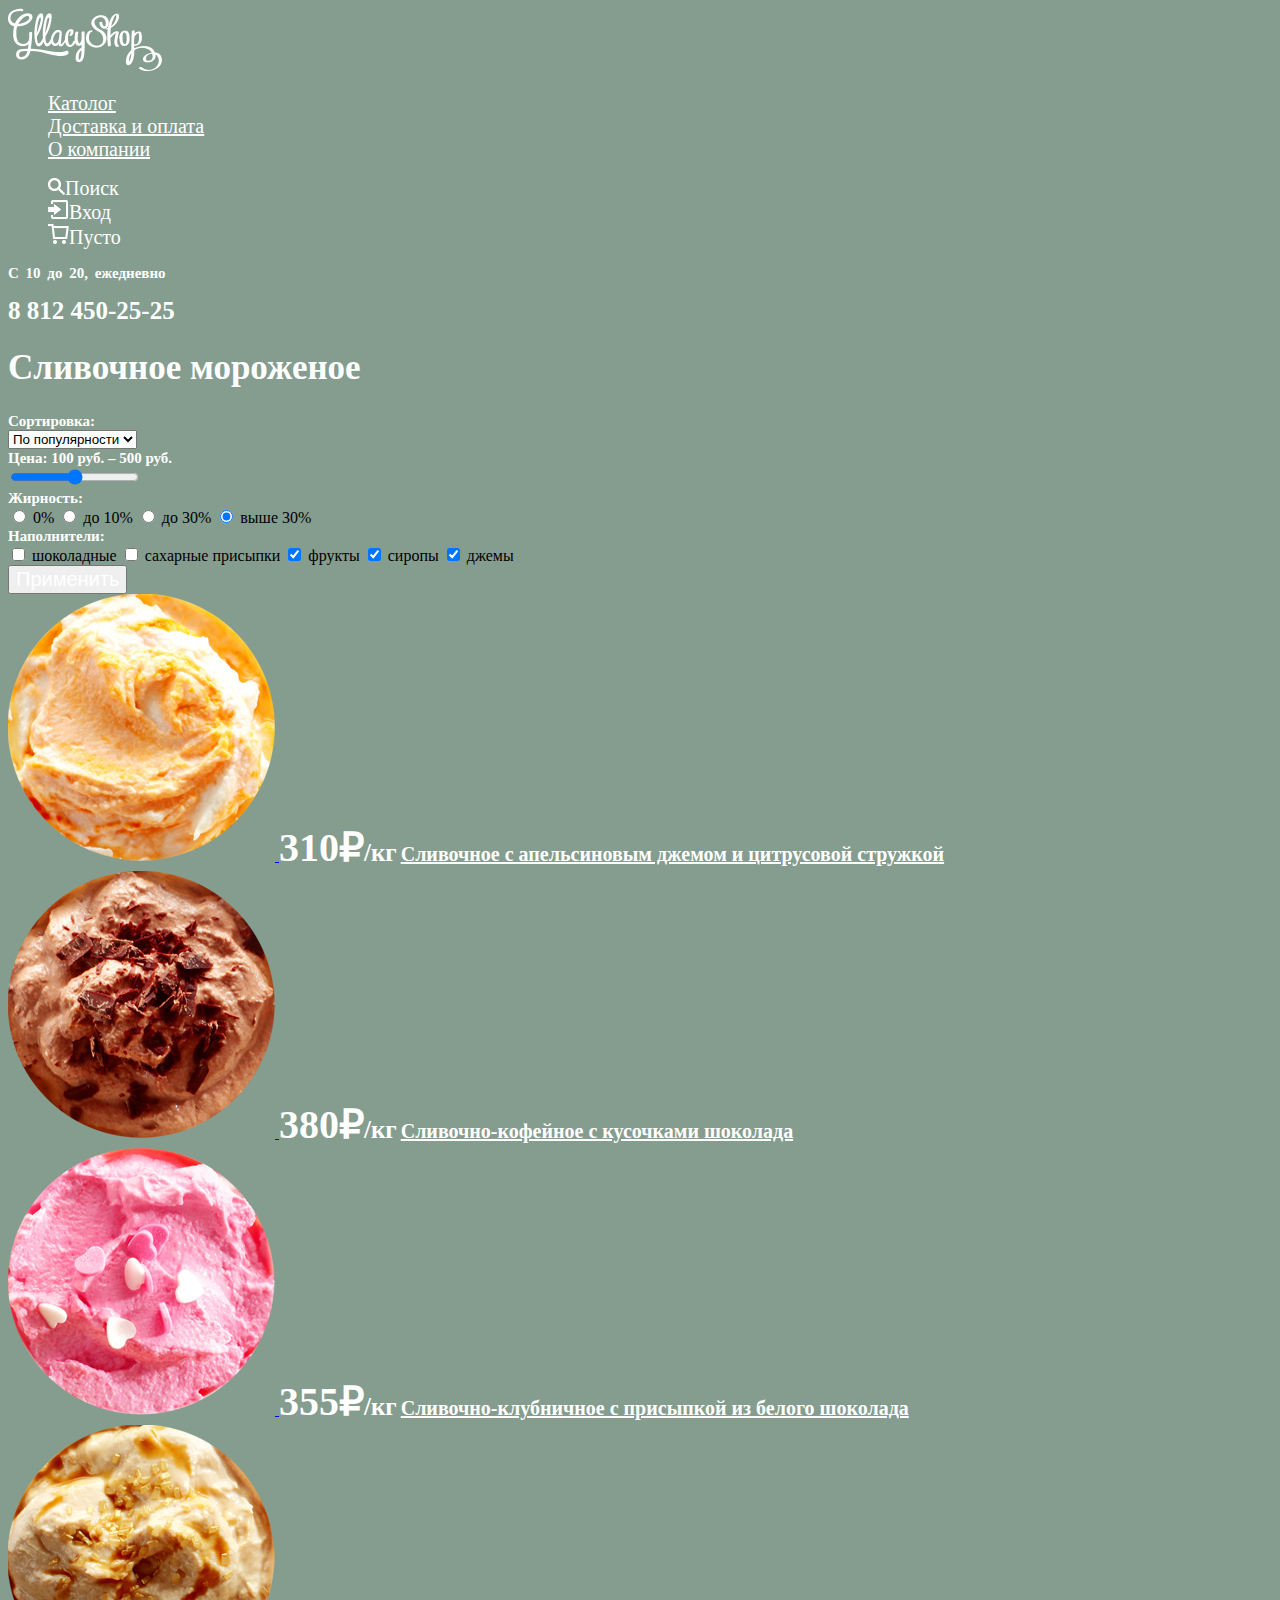
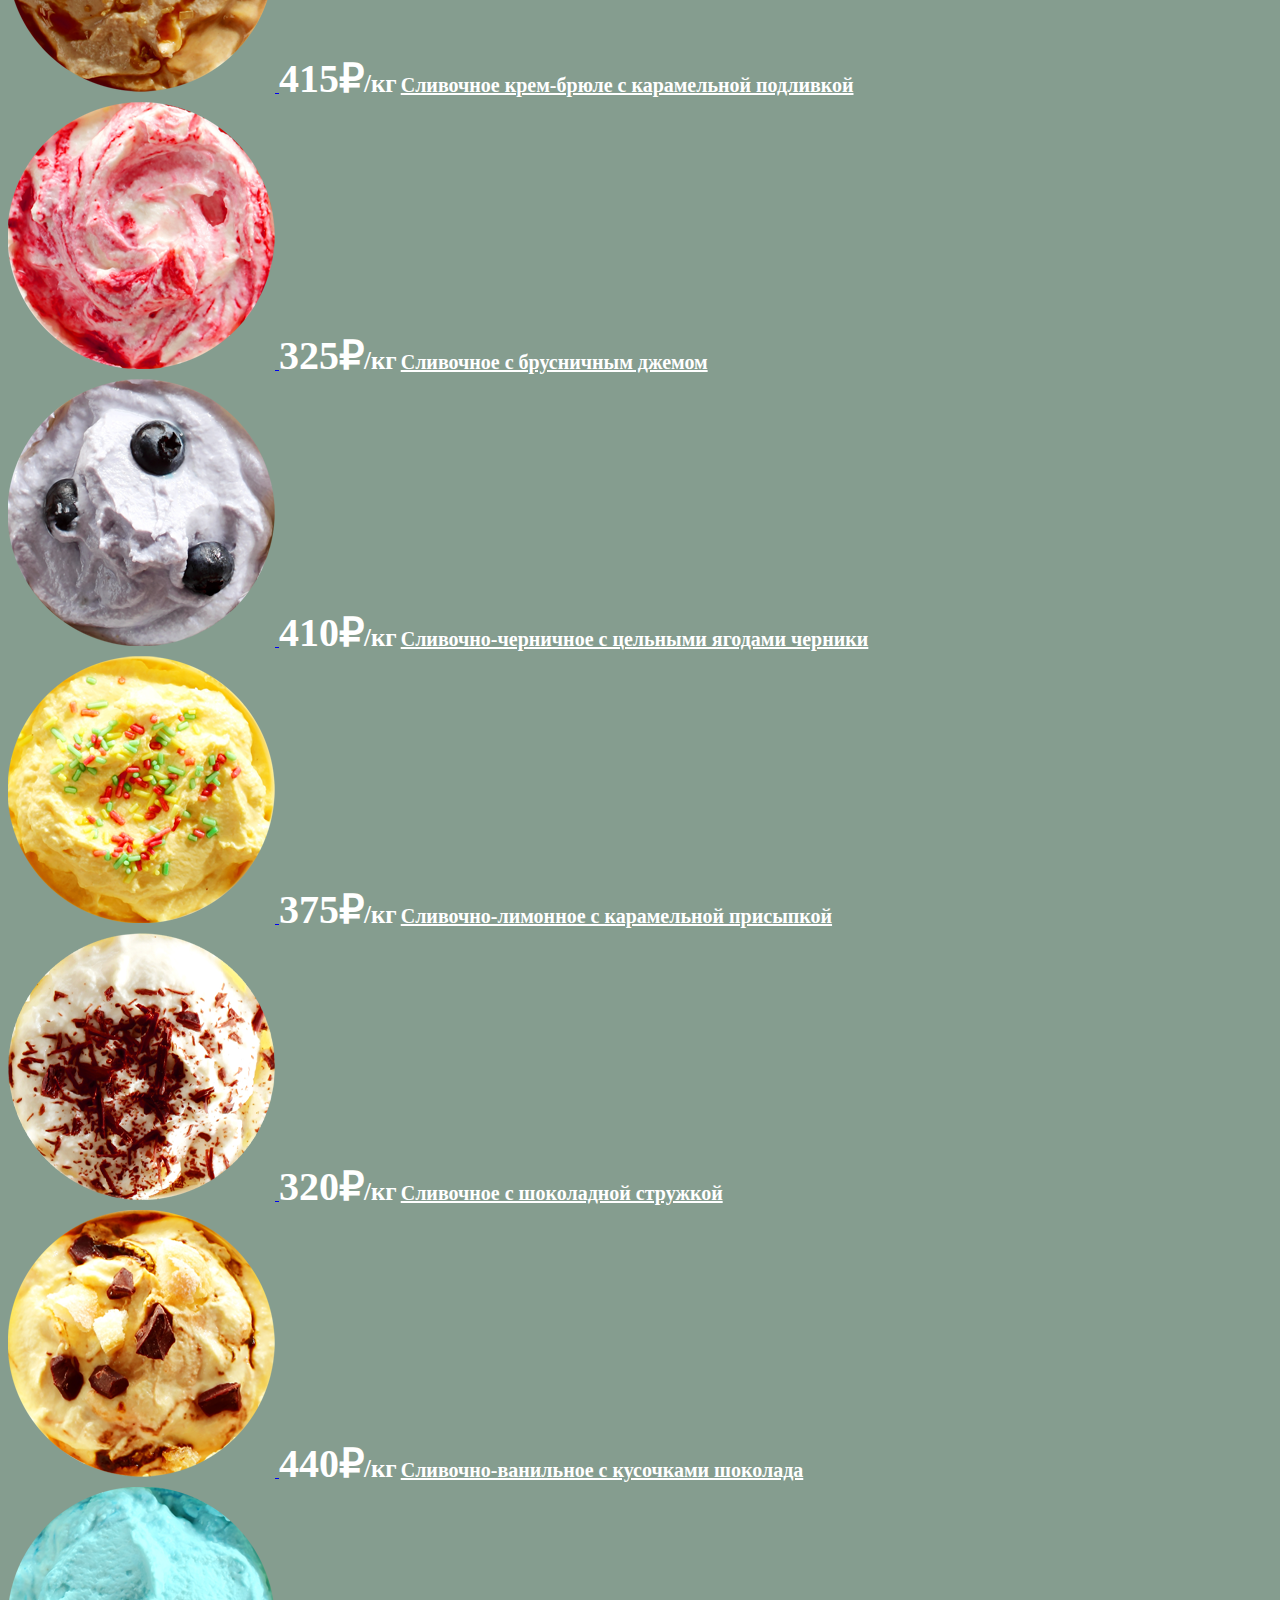
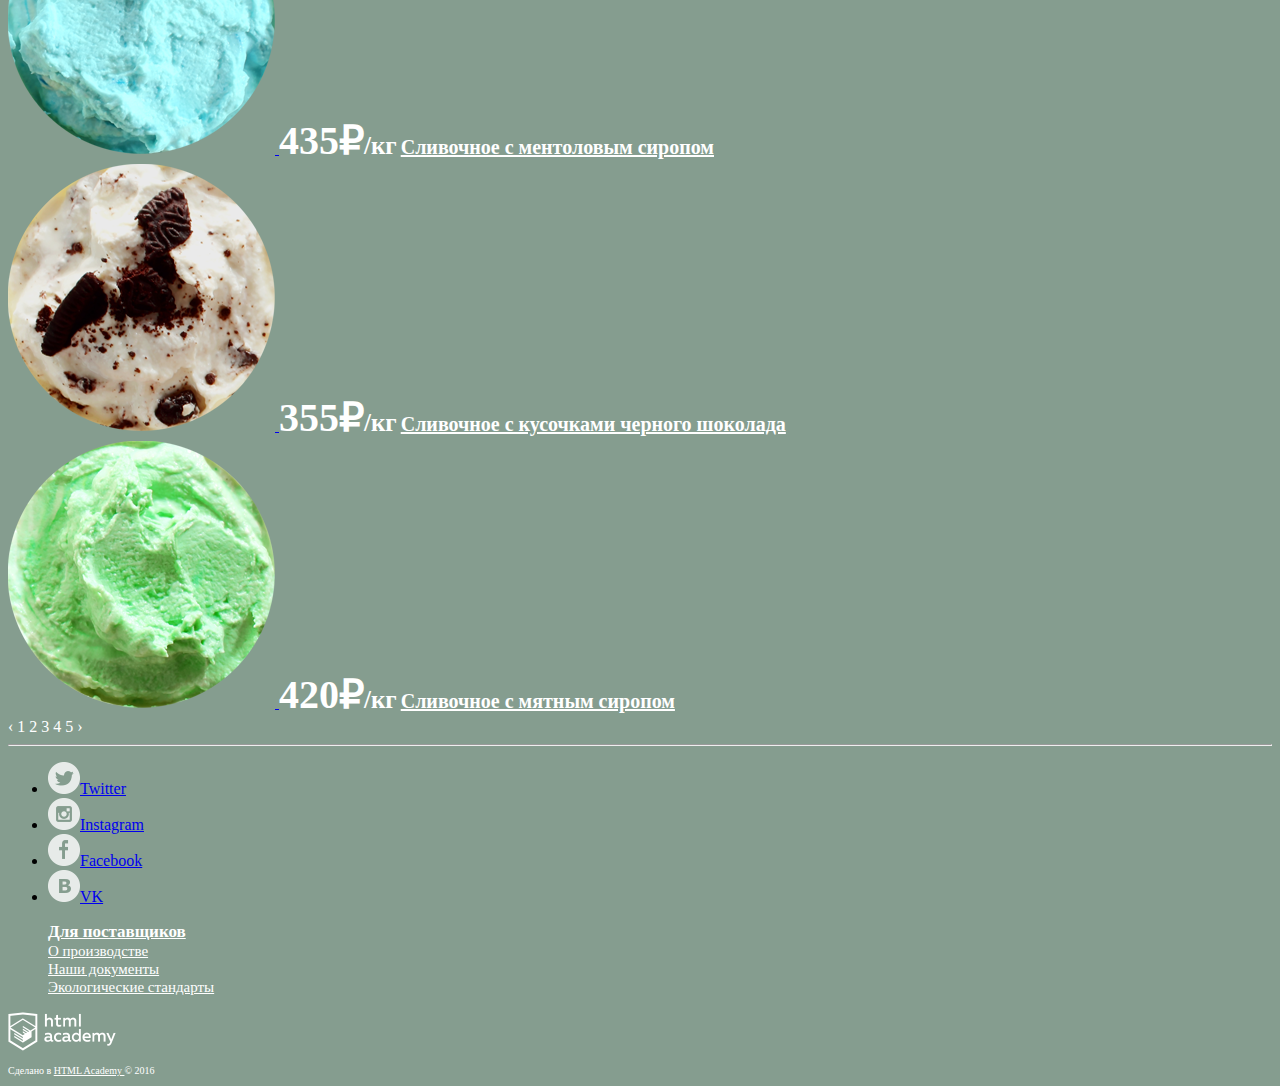
==== commit 8e20446e: "!" ====
--- a/catalog.html
+++ b/catalog.html
@@ -1,34 +1,35 @@
 <!DOCTYPE html>
 <html>
 <head>
-	 <link href="css/style.css" rel="stylesheet">
+	
+	 <link href="css/catalog.css" rel="stylesheet">
 	<meta charset="utf-8">
 	<title>Католог</title>
 </head>
 <body>
 <!--НАВИГАЦИЯ САЙТА-->
 
-  	<header class="main-header">
-         <nav class="main-navigation">
-                <img class="main-logo" src="img/logo.png" alt="logo">
-
-         	     <ul class="site-navigation">
-         	     	        <li><a href="#">Католог</a>
-         	     	     	<li><a href="#">Доставка и оплата</a>
-         	     	     	<li><a href="#">О компании</a>	
-         	     </ul>
-
-         	     <ul class="user-navigation">
-         	     	      <li class="search"><a href="#"><img src="img/search.png" alt="поиск">Поиск</a></li>
-         	     	      <li class="enter"><a href="#"><img src="img/enter.png" alt="вход">Вход</a></li>
-         	     	      <li class="your-items"><a href="#"><img src="img/shop.png" alt="корзина">Пусто</a></li>
-         	     </ul>
-         </nav>
-
-         <div class="main-info">
-         	<label class="main-info-text">С 10 до 20, ежедневно</label>
+  	<nav class="main-navigation">
+            <img class="main-logo" src="img/logo.png" alt="logo">
+
+         	<ul class="site-navigation">
+         	    <li><a class="site-navigation-1" href="#">Католог</a>
+         	    <li><a class="site-navigation-2" href="#">Доставка и оплата</a>
+         	    <li><a class="site-navigation-3" href="#">О компании</a>	
+         	</ul>
+
+         	<ul class="user-navigation">
+         	    <li class="search"><a class="search-1" href="#"><img src="img/search.png" alt="поиск">Поиск</a></li>
+         	    <li class="enter"><a class="enter-1" href="#"><img src="img/enter.png" alt="вход">Вход</a></li>
+         	    <li class="shop"><a class="shop-1" href="#"><img src="img/shop.png" alt="корзина">Пусто</a></li>
+         	     
+            </ul>
+        </nav>
+
+        <div class="main-info">
+            <p class="main-info-text">С 10 до 20, ежедневно</p>
          	<b class="main-info-phone">8 812 450-25-25</b>
-         </div> 
+        </div> 
   	</header>	
 
 
@@ -89,11 +90,11 @@
 
       <div class="item-1">
            <a href="#">
-            	  <img class="item-1-img" src="img/1.jpg" alt="Первый товар">
+            	  <img class="item-1-img" src="img/1.png" alt="Первый товар">
             </a>
             <b class="item-1-price">310₽<span class="item-1-kg">/кг</span></b>
              
-            <p class="item-1-text">Сливочное с апельсиновым джемом и цитрусовой стружкой</p>
+            <a href="#" class="item-1-text">Сливочное с апельсиновым джемом и цитрусовой стружкой</a>
 
       </div>
 
@@ -104,7 +105,7 @@
             </a>
             <b class="item-2-price">380₽<span class="item-2-kg">/кг</span></b>
              
-            <p class="item-2-text">Сливочно-кофейное с кусочками шоколада</p>
+            <a href="#" class="item-2-text">Сливочно-кофейное с кусочками шоколада</a>
 
       </div>
 
@@ -114,7 +115,7 @@
             </a>
             <b class="item-3-price">355₽<span class="item-3-kg">/кг</span></b>
              
-            <p class="item-3-text">Сливочно-клубничное с присыпкой из белого шоколада</p>
+            <a href="#" class="item-3-text">Сливочно-клубничное с присыпкой из белого шоколада</a>
 
       </div>
 
@@ -125,7 +126,7 @@
             </a>
             <b class="item-4-price">415₽<span class="item-4-kg">/кг</span></b>
              
-            <p class="item-4-text">Сливочное крем-брюле с карамельной подливкой</p>
+            <a href="#" class="item-4-text">Сливочное крем-брюле с карамельной подливкой</a>
 
       </div>
 
@@ -135,7 +136,7 @@
             </a>
             <b class="item-5-price">325₽<span class="item-5-kg">/кг</span></b>
              
-            <p class="item-5-text">Сливочное с брусничным джемом</p>
+            <a href="#" class="item-5-text">Сливочное с брусничным джемом</a>
 
       </div>
 
@@ -145,7 +146,7 @@
             </a>
             <b class="item-6-price">410₽<span class="item-6-kg">/кг</span></b>
              
-            <p class="item-6-text">Сливочно-черничное с цельными ягодами черники</p>
+            <a href="#" class="item-6-text">Сливочно-черничное с цельными ягодами черники</a>
 
       </div>
 
@@ -155,7 +156,7 @@
             </a>
             <b class="item-7-price">375₽<span class="item-7-kg">/кг</span></b>
              
-            <p class="item-7-text">Сливочно-лимонное с карамельной присыпкой</p>
+            <a href="#" class="item-7-text">Сливочно-лимонное с карамельной присыпкой</a>
 
       </div>
 
@@ -165,7 +166,7 @@
             </a>
             <b class="item-8-price">320₽<span class="item-8-kg">/кг</span></b>
              
-            <p class="item-8-text">Сливочное с шоколадной стружкой</p>
+            <a href="#" class="item-8-text">Сливочное с шоколадной стружкой</a>
 
       </div>
 
@@ -175,7 +176,7 @@
             </a>
             <b class="item-9-price">440₽<span class="item-9-kg">/кг</span></b>
              
-            <p class="item-9-text">Сливочно-ванильное с кусочками шоколада</p>
+            <a href="#" class="item-9-text">Сливочно-ванильное с кусочками шоколада</a>
 
       </div>
 
@@ -185,7 +186,7 @@
             </a>
             <b class="item-10-price">435₽<span class="item-10-kg">/кг</span></b>
              
-            <p class="item-10-text">Сливочноe с ментоловым сиропом</p>
+            <a href="#" class="item-10-text">Сливочноe с ментоловым сиропом</a>
 
       </div>
 
@@ -195,7 +196,7 @@
             </a>
             <b class="item-11-price">355₽<span class="item-11-kg">/кг</span></b>
              
-            <p class="item-11-text">Сливочное с кусочками черного шоколада</p>
+            <a href="#" class="item-11-text">Сливочное с кусочками черного шоколада</a>
 
       </div>
 
@@ -205,7 +206,7 @@
             </a>
             <b class="item-12-price">420₽<span class="item-12-kg">/кг</span></b>
              
-            <p class="item-12-text">Сливочное с мятным сиропом</p>
+            <a href="#" class="item-12-text">Сливочное с мятным сиропом</a>
 
       </div>
 
@@ -215,13 +216,13 @@
 
  <div class="pick-str">
  
-  <a href="#">‹</a> 
-  <a href="#">1</a>
-  <a href="#">2</a> 
-  <a href="#">3</a> 
-  <a href="#">4</a> 
-  <a href="#">5</a> 
-  <a href="#">›</a> 
+  <a class="pick-str-1" href="#">‹</a> 
+  <a class="pick-str-2" href="#">1</a>
+  <a class="pick-str-3" href="#">2</a> 
+  <a class="pick-str-4" href="#">3</a> 
+  <a class="pick-str-5" href="#">4</a> 
+  <a class="pick-str-6" href="#">5</a> 
+  <a class="pick-str-7" href="#">›</a> 
 
  </div>
 
@@ -236,16 +237,16 @@
     		 <li class="social-info-vk"><a href="#"><img src="img/vk.png" alt="вк">VK</a></li>
     	</ul>
 
-    	<ul class="social">
-    		 <li class="social-img"><a href="#">Для поставщиков</a></li>
-    		 <li><a href="#">О производстве	</a></li>
-    		 <li><a href="#">	Наши документы</a></li>
-    		 <li><a href="#">	Экологические стандарты</a></li>
+    	<ul class="social-class">
+    		 <li><a class="social-1" href="#">Для поставщиков</a></li>
+    		 <li><a class="social-2" href="#">О производстве	</a></li>
+    		 <li><a class="social-3" href="#">Наши документы</a></li>
+    		 <li><a class="social-4" href="#">Экологические стандарты</a></li>
     	</ul>
 
     	<div class="made-in-html">
     		<img class="made-in-html-logo" src="img/logo-htmlacademy-small.png" alt="html logo">
-    		<p class="made-in-html-text">Сделано в <a href=#> HTML Academy </a>© 2016</p>
+    		<p class="made-in-html-text">Сделано в <a class="made-in-html-link"  href=#> HTML Academy </a>© 2016</p>
     	</div>
     </footer> 
 
--- a/css/catalog.css
+++ b/css/catalog.css
@@ -0,0 +1,427 @@
+@font-face {
+    font-family: Roboto-Regular; 
+    src: url(Roboto-Regular.ttf); 
+    font-weight: normal;
+}
+
+@font-face {
+    font-family: Roboto-Italic; 
+    src: url(Roboto-Italic.ttf); 
+}
+
+@font-face {
+    font-family: Roboto-Light; 
+    src: url(Roboto-Light.ttf); 
+}
+
+@font-face {
+    font-family: Roboto-LightItalic; 
+    src: url(Roboto-LightItalic.ttf); 
+}
+
+@font-face {
+    font-family: Roboto-BoldItalic; 
+    src: url(Roboto-BoldItalic.ttf); 
+}
+
+@font-face {
+    font-family: Roboto-Thin; 
+    src: url(Roboto-Thin.ttf); 
+}
+
+@font-face {
+    font-family: Roboto-MediumItalic; 
+    src: url(Roboto-MediumItalic.ttf); 
+}
+  
+@font-face {
+    font-family: Roboto-Medium; 
+    src: url(Roboto-Medium.ttf); 
+}
+
+@font-face {
+    font-family: Roboto-Bold; 
+    src: url(Roboto-Bold.ttf); 
+}
+
+@font-face {
+    font-family: Roboto-Bold; 
+    src: url(Roboto-Bold.ttf); 
+}
+
+@font-face {
+    font-family: Roboto-BlackItalic; 
+    src: url(Roboto-BlackItalic.ttf); 
+}
+
+@font-face {
+    font-family: Roboto-Black; 
+    src: url(Roboto-Black.ttf); 
+}
+
+body{
+    background-color:#859D8F;
+}   
+
+.site-navigation{
+    color: white;
+    list-style-type: none; 
+}
+
+.site-navigation-1{
+color: white; 
+font-size: 20px; 
+
+}
+
+.site-navigation-2{
+color: white; 
+font-size: 20px; 
+}
+
+.site-navigation-3{
+color: white; 
+font-size: 20px; 
+}
+
+.user-navigation{
+    list-style-type: none; 
+}
+
+.search-1{
+    color: white; 
+font-size: 20px;
+text-decoration: none;
+}
+
+.enter-1{
+    color: white; 
+font-size: 20px; 
+text-decoration: none;
+}
+
+
+.shop-1{
+    color: white; 
+font-size: 20px;
+text-decoration: none; 
+}
+
+.main-info-text{
+    color: white; 
+font-size: 15px; 
+font-weight: 600;
+word-spacing: 3px;
+}
+
+.main-info-phone{
+    color: white; 
+font-size: 25px; 
+font-weight: 800
+}
+
+.main-name{
+ color: white; 
+font-size: 35px; 
+font-weight: 800
+}
+
+.sorting-name{
+    color: white; 
+font-size: 15px; 
+font-weight: 800
+}
+
+.slider-name{
+    color: white; 
+font-size: 15px; 
+font-weight: 800
+}
+
+.choose-name{
+   color: white; 
+font-size: 15px; 
+font-weight: 800 
+}
+
+.type-name{
+  color: white; 
+font-size: 15px; 
+font-weight: 800   
+}
+
+.button-name{
+    color: white; 
+font-size: 20px; 
+font-weight: 200
+}
+
+.item-1-price{
+color: white; 
+font-size: 40px; 
+font-weight: 800;
+}
+.item-1-kg{
+ color: white; 
+font-size: 25px; 
+font-weight: 900;
+}
+
+.item-1-text{
+color: white; 
+font-size: 20px; 
+font-weight: 800;
+}
+
+.item-2-price{
+color: white; 
+font-size: 40px; 
+font-weight: 800;
+}
+.item-2-kg{
+ color: white; 
+font-size: 25px; 
+font-weight: 900;
+}
+
+.item-2-text{
+color: white; 
+font-size: 20px; 
+font-weight: 800;
+}
+.item-3-price{
+color: white; 
+font-size: 40px; 
+font-weight: 800;
+}
+.item-3-kg{
+ color: white; 
+font-size: 25px; 
+font-weight: 900;
+}
+
+.item-3-text{
+color: white; 
+font-size: 20px; 
+font-weight: 800;
+}
+
+.item-4-price{
+color: white; 
+font-size: 40px; 
+font-weight: 800;
+}
+.item-4-kg{
+ color: white; 
+font-size: 25px; 
+font-weight: 900;
+}
+
+.item-4-text{
+color: white; 
+font-size: 20px; 
+font-weight: 800;
+}
+.item-5-price{
+color: white; 
+font-size: 40px; 
+font-weight: 800;
+}
+.item-5-kg{
+ color: white; 
+font-size: 25px; 
+font-weight: 900;
+}
+
+.item-5-text{
+color: white; 
+font-size: 20px; 
+font-weight: 800;
+}
+.item-6-price{
+color: white; 
+font-size: 40px; 
+font-weight: 800;
+}
+.item-6-kg{
+ color: white; 
+font-size: 25px; 
+font-weight: 900;
+}
+
+.item-6-text{
+color: white; 
+font-size: 20px; 
+font-weight: 800;
+}
+.item-7-price{
+color: white; 
+font-size: 40px; 
+font-weight: 800;
+}
+.item-7-kg{
+ color: white; 
+font-size: 25px; 
+font-weight: 900;
+}
+
+.item-7-text{
+color: white; 
+font-size: 20px; 
+font-weight: 800;
+}
+.item-8-price{
+color: white; 
+font-size: 40px; 
+font-weight: 800;
+}
+.item-8-kg{
+ color: white; 
+font-size: 25px; 
+font-weight: 900;
+}
+
+.item-8-text{
+color: white; 
+font-size: 20px; 
+font-weight: 800;
+}
+.item-9-price{
+color: white; 
+font-size: 40px; 
+font-weight: 800;
+}
+.item-9-kg{
+ color: white; 
+font-size: 25px; 
+font-weight: 900;
+}
+
+.item-9-text{
+color: white; 
+font-size: 20px; 
+font-weight: 800;
+}
+.item-10-price{
+color: white; 
+font-size: 40px; 
+font-weight: 800;
+}
+.item-10-kg{
+ color: white; 
+font-size: 25px; 
+font-weight: 900;
+}
+
+.item-10-text{
+color: white; 
+font-size: 20px; 
+font-weight: 800;
+}
+.item-11-price{
+color: white; 
+font-size: 40px; 
+font-weight: 800;
+}
+.item-11-kg{
+ color: white; 
+font-size: 25px; 
+font-weight: 900;
+}
+
+.item-11-text{
+color: white; 
+font-size: 20px; 
+font-weight: 800;
+}
+.item-12-price{
+color: white; 
+font-size: 40px; 
+font-weight: 800;
+}
+.item-12-kg{
+ color: white; 
+font-size: 25px; 
+font-weight: 900;
+}
+
+.item-12-text{
+color: white; 
+font-size: 20px; 
+font-weight: 800;
+}
+
+.pick-str-1{
+color: white;
+text-decoration: none;
+}
+
+.pick-str-2{
+color: white;
+text-decoration: none;
+}
+
+.pick-str-3{
+color: white;
+text-decoration: none;
+}
+
+.pick-str-4{
+color: white;
+text-decoration: none;
+}
+
+.pick-str-5{
+color: white;
+text-decoration: none;
+}
+
+.pick-str-6{
+color: white;
+text-decoration: none;
+}
+
+.pick-str-7{
+color: white;
+text-decoration: none;
+}
+
+.social-class{
+    list-style-type: none;
+}
+
+.social-1{
+    color: white;
+font-size: 17px; 
+font-weight: 900;
+
+}
+
+.social-2{
+    color: white;
+font-size: 15px; 
+}
+
+.social-3{
+    color: white;
+font-size: 15px; 
+}
+
+.social-4{
+    color: white;
+font-size: 15px; 
+}
+
+.made-in-html-text{
+    color: white;
+font-size: 10px; 
+}
+
+.made-in-html-link{
+    color: white;
+font-size: 10px;
+}
+
+
+
+
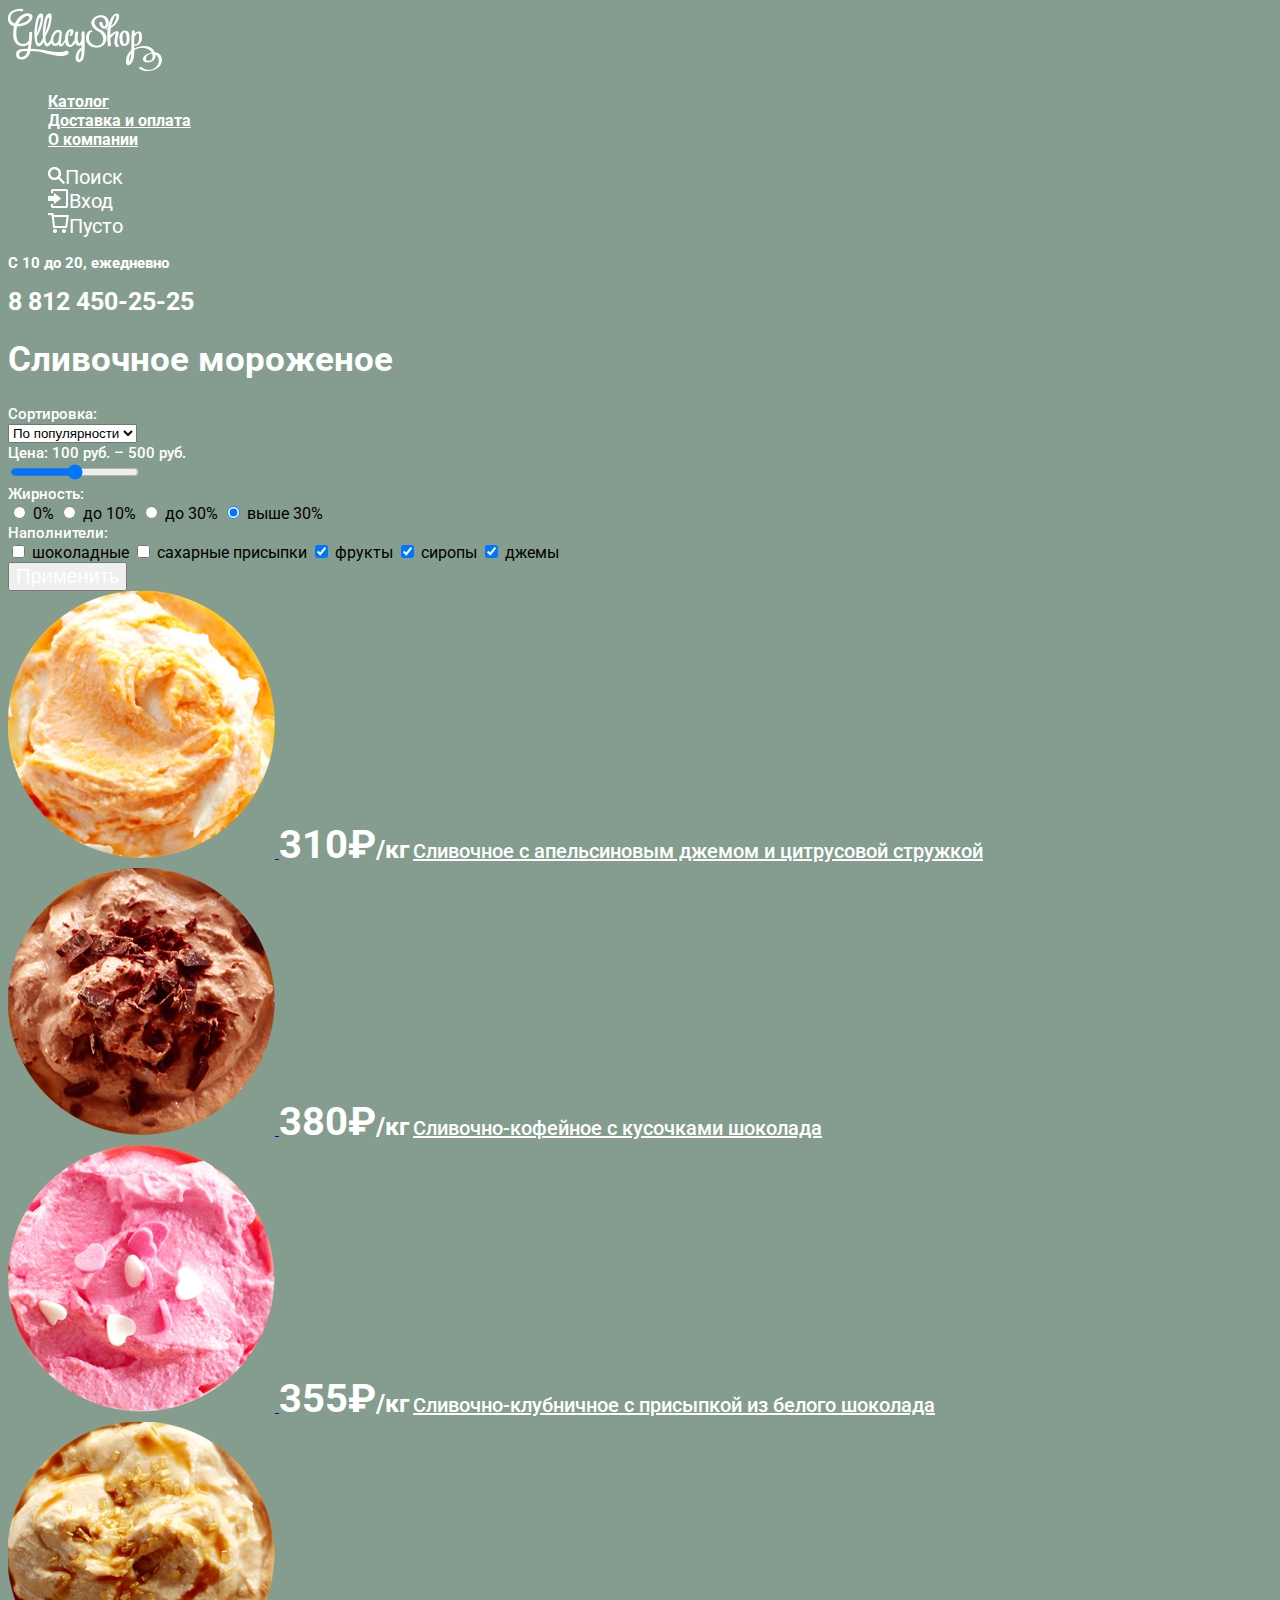
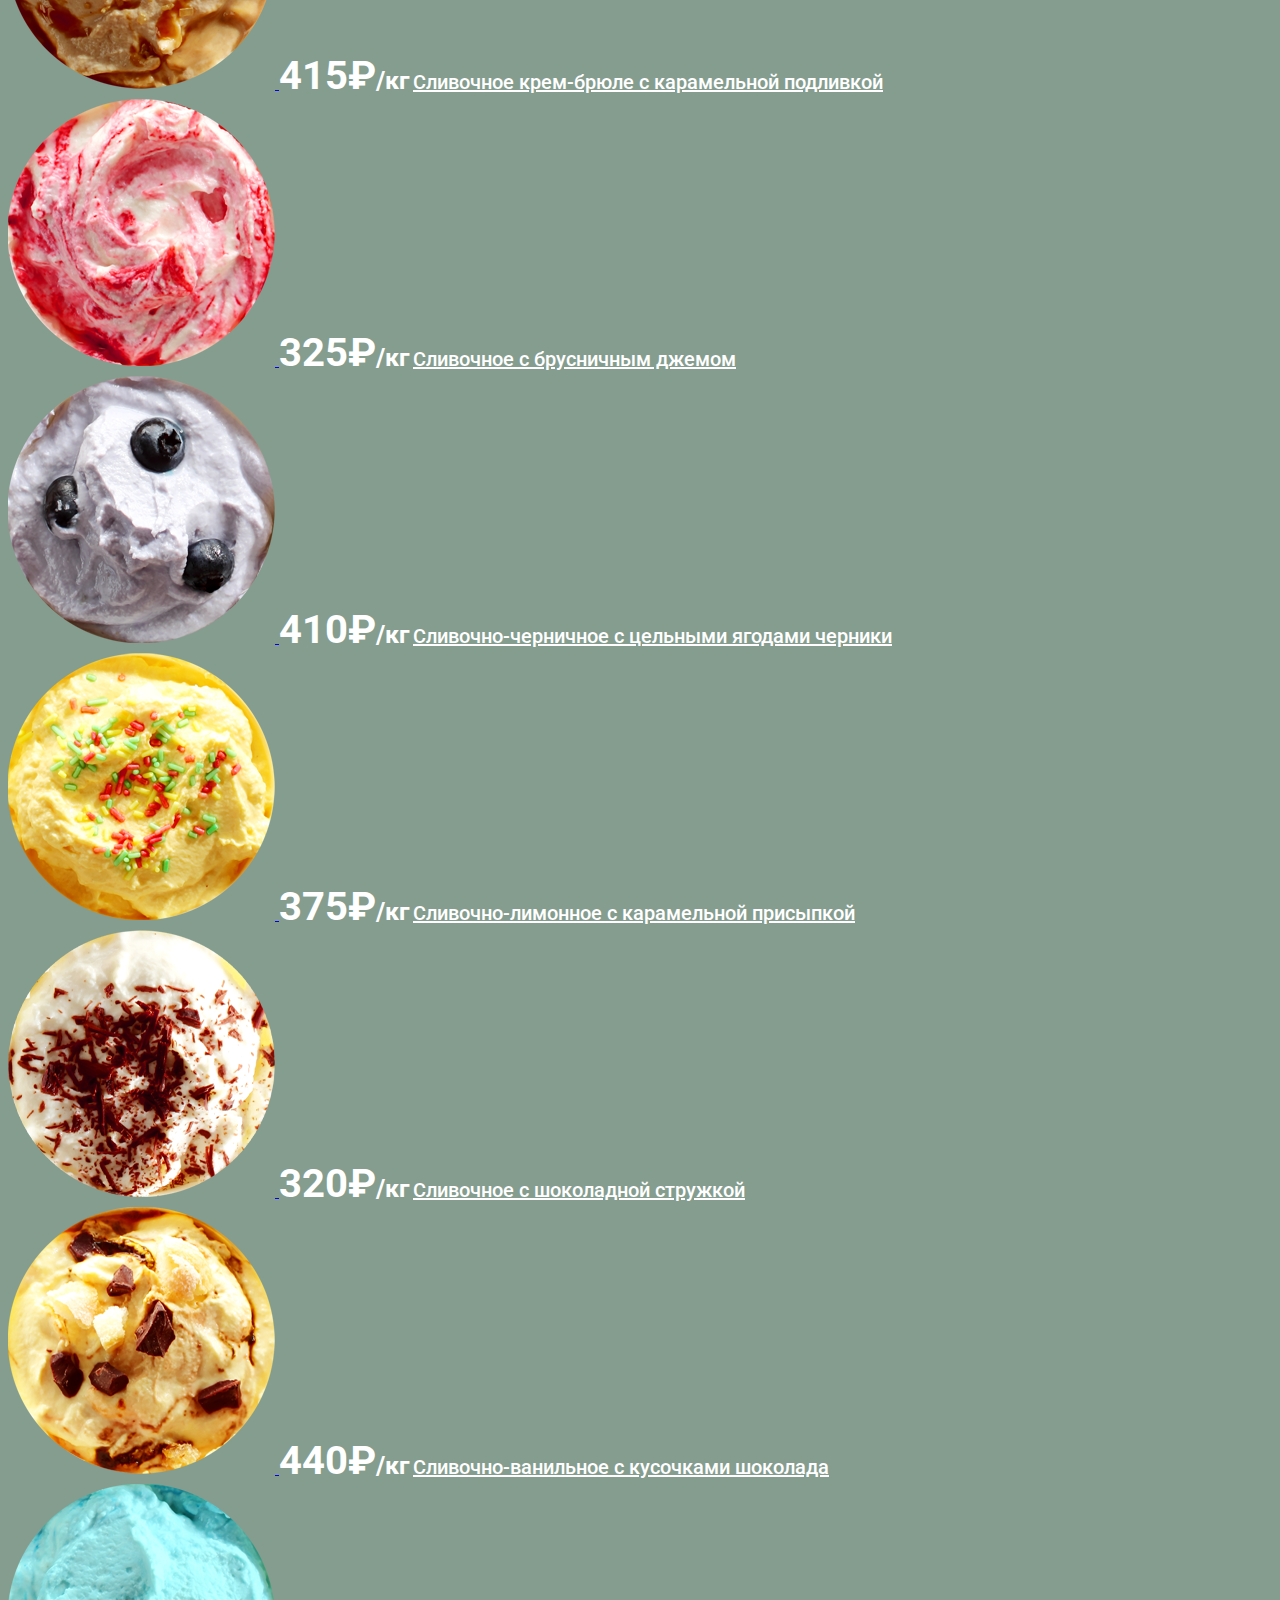
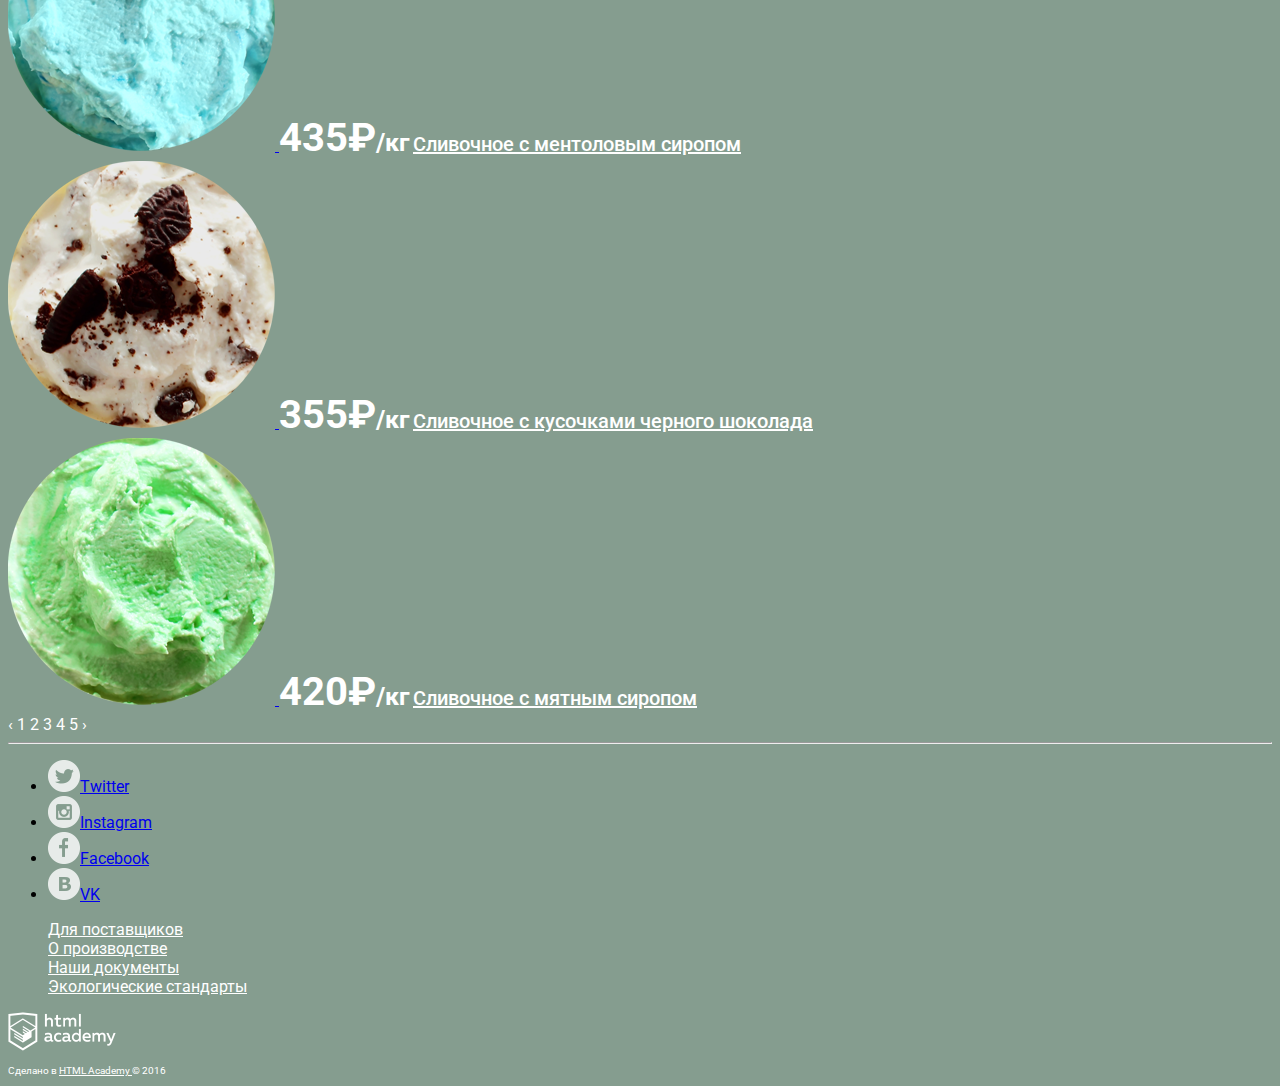
==== commit 7f73832d: "!" ====
--- a/catalog.html
+++ b/catalog.html
@@ -1,7 +1,7 @@
 <!DOCTYPE html>
 <html>
 <head>
-	
+	 <link href="https://fonts.googleapis.com/css?family=Roboto:300,400,500,700&amp;subset=cyrillic" rel="stylesheet">
 	 <link href="css/catalog.css" rel="stylesheet">
 	<meta charset="utf-8">
 	<title>Католог</title>
--- a/css/catalog.css
+++ b/css/catalog.css
@@ -1,67 +1,11 @@
-@font-face {
-    font-family: Roboto-Regular; 
-    src: url(Roboto-Regular.ttf); 
-    font-weight: normal;
-}
-
-@font-face {
-    font-family: Roboto-Italic; 
-    src: url(Roboto-Italic.ttf); 
-}
-
-@font-face {
-    font-family: Roboto-Light; 
-    src: url(Roboto-Light.ttf); 
-}
-
-@font-face {
-    font-family: Roboto-LightItalic; 
-    src: url(Roboto-LightItalic.ttf); 
-}
-
-@font-face {
-    font-family: Roboto-BoldItalic; 
-    src: url(Roboto-BoldItalic.ttf); 
-}
-
-@font-face {
-    font-family: Roboto-Thin; 
-    src: url(Roboto-Thin.ttf); 
-}
-
-@font-face {
-    font-family: Roboto-MediumItalic; 
-    src: url(Roboto-MediumItalic.ttf); 
-}
-  
-@font-face {
-    font-family: Roboto-Medium; 
-    src: url(Roboto-Medium.ttf); 
-}
-
-@font-face {
-    font-family: Roboto-Bold; 
-    src: url(Roboto-Bold.ttf); 
-}
-
-@font-face {
-    font-family: Roboto-Bold; 
-    src: url(Roboto-Bold.ttf); 
-}
-
-@font-face {
-    font-family: Roboto-BlackItalic; 
-    src: url(Roboto-BlackItalic.ttf); 
-}
-
-@font-face {
-    font-family: Roboto-Black; 
-    src: url(Roboto-Black.ttf); 
-}
+
 
 body{
     background-color:#859D8F;
-}   
+    font-family: "Roboto", "Arial", sans-serif;
+    
+}  
+
 
 .site-navigation{
     color: white;
@@ -69,19 +13,19 @@
 }
 
 .site-navigation-1{
-color: white; 
-font-size: 20px; 
+    color: white; 
+    font-weight: 700;
 
 }
 
 .site-navigation-2{
-color: white; 
-font-size: 20px; 
+    color: white; 
+    font-weight: 700;
 }
 
 .site-navigation-3{
-color: white; 
-font-size: 20px; 
+    color: white; 
+    font-weight: 700;
 }
 
 .user-navigation{
@@ -90,300 +34,299 @@
 
 .search-1{
     color: white; 
-font-size: 20px;
-text-decoration: none;
+    font-size: 20px;
+    text-decoration: none;
 }
 
 .enter-1{
     color: white; 
-font-size: 20px; 
-text-decoration: none;
+    font-size: 20px; 
+    text-decoration: none;
 }
 
 
 .shop-1{
     color: white; 
-font-size: 20px;
-text-decoration: none; 
+    font-size: 20px;
+    text-decoration: none; 
 }
 
 .main-info-text{
     color: white; 
-font-size: 15px; 
-font-weight: 600;
-word-spacing: 3px;
+    font-size: 15px; 
+    font-weight: 700;
 }
 
 .main-info-phone{
     color: white; 
-font-size: 25px; 
-font-weight: 800
+    font-size: 25px; 
+    font-weight: 700;
 }
 
 .main-name{
- color: white; 
-font-size: 35px; 
-font-weight: 800
+    color: white; 
+    font-size: 35px; 
+    font-weight: 700;
 }
 
 .sorting-name{
     color: white; 
-font-size: 15px; 
-font-weight: 800
+    font-size: 15px; 
+    font-weight: 500;
 }
 
 .slider-name{
     color: white; 
-font-size: 15px; 
-font-weight: 800
+    font-size: 15px; 
+    font-weight: 500;
 }
 
 .choose-name{
-   color: white; 
-font-size: 15px; 
-font-weight: 800 
+    color: white; 
+    font-size: 15px; 
+    font-weight: 500;
 }
 
 .type-name{
-  color: white; 
-font-size: 15px; 
-font-weight: 800   
+    color: white; 
+    font-size: 15px; 
+    font-weight: 500;  
 }
 
 .button-name{
     color: white; 
-font-size: 20px; 
-font-weight: 200
+    font-size: 20px; 
+    font-weight: 500;
 }
 
 .item-1-price{
-color: white; 
-font-size: 40px; 
-font-weight: 800;
+    color: white; 
+    font-size: 40px; 
+    font-weight: 700;
 }
 .item-1-kg{
- color: white; 
-font-size: 25px; 
-font-weight: 900;
+    color: white; 
+    font-size: 25px; 
+    font-weight: 700;
 }
 
 .item-1-text{
-color: white; 
-font-size: 20px; 
-font-weight: 800;
+    color: white; 
+    font-size: 20px; 
+    font-weight: 500;
 }
 
 .item-2-price{
-color: white; 
-font-size: 40px; 
-font-weight: 800;
+    color: white; 
+    font-size: 40px; 
+    font-weight: 700;
 }
 .item-2-kg{
- color: white; 
-font-size: 25px; 
-font-weight: 900;
+    color: white; 
+    font-size: 25px; 
+    font-weight: 700;
 }
 
 .item-2-text{
-color: white; 
-font-size: 20px; 
-font-weight: 800;
+    color: white; 
+    font-size: 20px; 
+    font-weight: 500;
 }
 .item-3-price{
-color: white; 
-font-size: 40px; 
-font-weight: 800;
+    color: white; 
+    font-size: 40px; 
+    font-weight: 700;
 }
 .item-3-kg{
- color: white; 
-font-size: 25px; 
-font-weight: 900;
+    color: white; 
+    font-size: 25px; 
+    font-weight: 700;
 }
 
 .item-3-text{
-color: white; 
-font-size: 20px; 
-font-weight: 800;
+    color: white; 
+    font-size: 20px; 
+    font-weight: 500;
 }
 
 .item-4-price{
-color: white; 
-font-size: 40px; 
-font-weight: 800;
+    color: white; 
+    font-size: 40px; 
+    font-weight: 700;
 }
 .item-4-kg{
- color: white; 
-font-size: 25px; 
-font-weight: 900;
+    color: white; 
+    font-size: 25px; 
+    font-weight: 700;
 }
 
 .item-4-text{
-color: white; 
-font-size: 20px; 
-font-weight: 800;
+    color: white; 
+    font-size: 20px; 
+    font-weight: 500;
 }
 .item-5-price{
-color: white; 
-font-size: 40px; 
-font-weight: 800;
+    color: white; 
+    font-size: 40px; 
+    font-weight: 700;
 }
 .item-5-kg{
- color: white; 
-font-size: 25px; 
-font-weight: 900;
+    color: white; 
+    font-size: 25px; 
+    font-weight: 700;
 }
 
 .item-5-text{
-color: white; 
-font-size: 20px; 
-font-weight: 800;
+    color: white; 
+    font-size: 20px; 
+    font-weight: 500;
 }
 .item-6-price{
-color: white; 
-font-size: 40px; 
-font-weight: 800;
+    color: white; 
+    font-size: 40px; 
+    font-weight: 700;
 }
 .item-6-kg{
- color: white; 
-font-size: 25px; 
-font-weight: 900;
+    color: white; 
+    font-size: 25px; 
+    font-weight: 700;
 }
 
 .item-6-text{
-color: white; 
-font-size: 20px; 
-font-weight: 800;
+    color: white; 
+    font-size: 20px; 
+    font-weight: 500;
 }
 .item-7-price{
-color: white; 
-font-size: 40px; 
-font-weight: 800;
+    color: white; 
+    font-size: 40px; 
+    font-weight: 700;
 }
 .item-7-kg{
- color: white; 
-font-size: 25px; 
-font-weight: 900;
+    color: white; 
+    font-size: 25px; 
+    font-weight: 700;
 }
 
 .item-7-text{
-color: white; 
-font-size: 20px; 
-font-weight: 800;
+    color: white; 
+    font-size: 20px; 
+    font-weight: 500;
 }
 .item-8-price{
-color: white; 
-font-size: 40px; 
-font-weight: 800;
+    color: white; 
+    font-size: 40px; 
+    font-weight: 700;
 }
 .item-8-kg{
- color: white; 
-font-size: 25px; 
-font-weight: 900;
+     color: white; 
+    font-size: 25px; 
+    font-weight: 700;
 }
 
 .item-8-text{
-color: white; 
-font-size: 20px; 
-font-weight: 800;
+    color: white; 
+    font-size: 20px; 
+    font-weight: 500;
 }
 .item-9-price{
-color: white; 
-font-size: 40px; 
-font-weight: 800;
+    color: white; 
+    font-size: 40px; 
+    font-weight: 700;
 }
 .item-9-kg{
- color: white; 
-font-size: 25px; 
-font-weight: 900;
+    color: white; 
+    font-size: 25px; 
+    font-weight: 700;
 }
 
 .item-9-text{
-color: white; 
-font-size: 20px; 
-font-weight: 800;
+    color: white; 
+    font-size: 20px; 
+    font-weight: 500;
 }
 .item-10-price{
-color: white; 
-font-size: 40px; 
-font-weight: 800;
+    color: white; 
+    font-size: 40px; 
+    font-weight: 700;
 }
 .item-10-kg{
- color: white; 
-font-size: 25px; 
-font-weight: 900;
+    color: white; 
+    font-size: 25px; 
+    font-weight: 700;
 }
 
 .item-10-text{
-color: white; 
-font-size: 20px; 
-font-weight: 800;
+    color: white; 
+    font-size: 20px; 
+    font-weight: 500;
 }
 .item-11-price{
-color: white; 
-font-size: 40px; 
-font-weight: 800;
+    color: white; 
+    font-size: 40px; 
+    font-weight: 700;
 }
 .item-11-kg{
- color: white; 
-font-size: 25px; 
-font-weight: 900;
+    color: white; 
+    font-size: 25px; 
+    font-weight: 700;
 }
 
 .item-11-text{
-color: white; 
-font-size: 20px; 
-font-weight: 800;
+    color: white; 
+    font-size: 20px; 
+    font-weight: 500;
 }
 .item-12-price{
-color: white; 
-font-size: 40px; 
-font-weight: 800;
+    color: white; 
+    font-size: 40px; 
+    font-weight: 700;
 }
 .item-12-kg{
- color: white; 
-font-size: 25px; 
-font-weight: 900;
+    color: white; 
+    font-size: 25px; 
+    font-weight: 700;
 }
 
 .item-12-text{
-color: white; 
-font-size: 20px; 
-font-weight: 800;
+    color: white; 
+    font-size: 20px; 
+    font-weight: 500;
 }
 
 .pick-str-1{
-color: white;
-text-decoration: none;
+    color: white;
+    text-decoration: none;
 }
 
 .pick-str-2{
-color: white;
-text-decoration: none;
+    color: white;
+    text-decoration: none;
 }
 
 .pick-str-3{
-color: white;
-text-decoration: none;
+    color: white;
+    text-decoration: none;
 }
 
 .pick-str-4{
-color: white;
-text-decoration: none;
+    color: white;
+    text-decoration: none;
 }
 
 .pick-str-5{
-color: white;
-text-decoration: none;
+    color: white;
+    text-decoration: none;
 }
 
 .pick-str-6{
-color: white;
-text-decoration: none;
+    color: white;
+    text-decoration: none;
 }
 
 .pick-str-7{
-color: white;
-text-decoration: none;
+    color: white;
+    text-decoration: none;
 }
 
 .social-class{
@@ -392,24 +335,20 @@
 
 .social-1{
     color: white;
-font-size: 17px; 
-font-weight: 900;
 
 }
 
 .social-2{
     color: white;
-font-size: 15px; 
 }
 
 .social-3{
     color: white;
-font-size: 15px; 
 }
 
 .social-4{
     color: white;
-font-size: 15px; 
+
 }
 
 .made-in-html-text{
